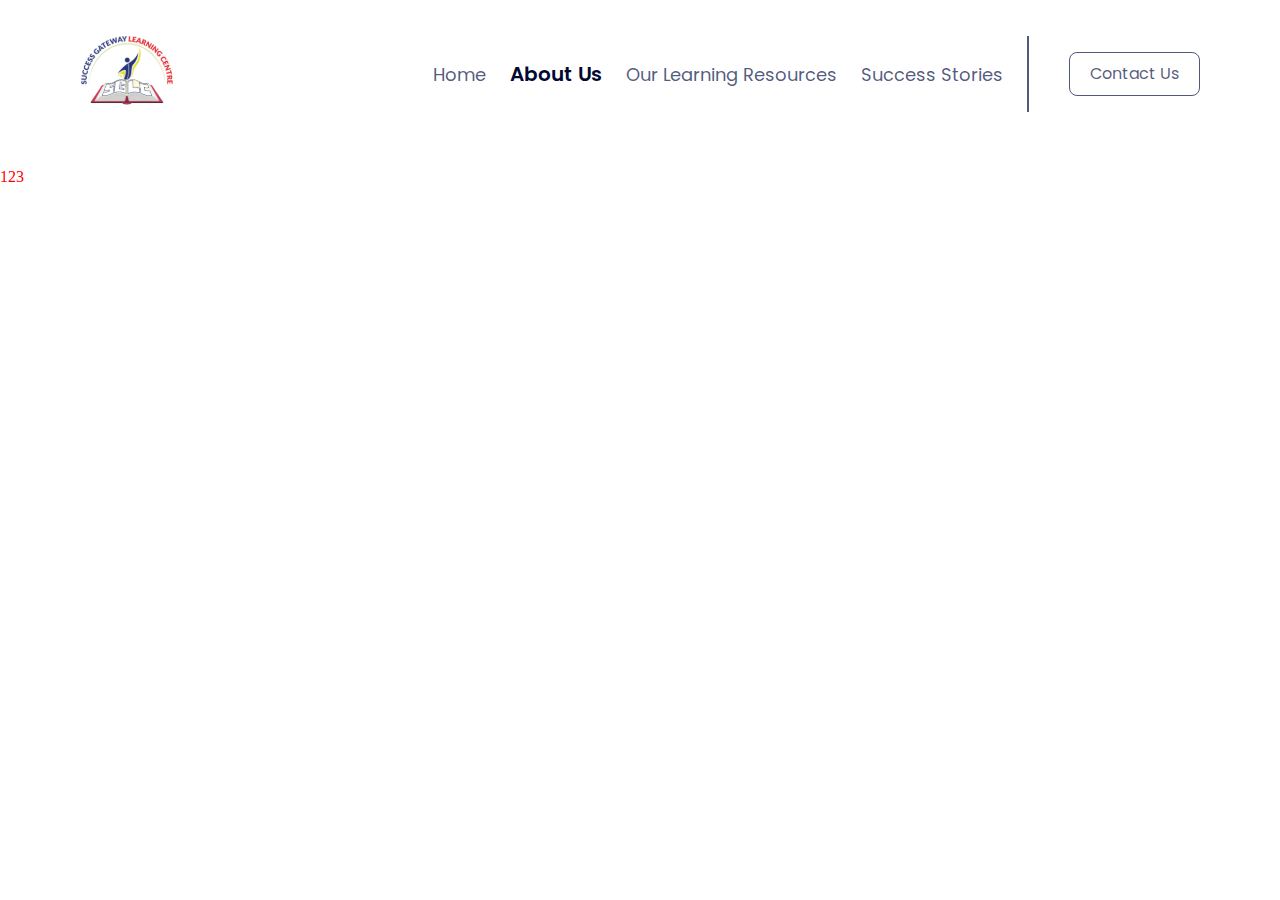
==== about.html @ cb79042a "created fils for about component" ====
<!DOCTYPE html>
<html lang="en">

<head>
  <meta charset="UTF-8">
  <meta http-equiv="X-UA-Compatible" content="IE=edge">
  <meta name="viewport" content="width=device-width, initial-scale=1.0">
  <title>Learning centre</title>
  <link rel="stylesheet" href="styles.css">
</head>

<body>

  <div class="container">

    <div class="openedmenu display-none" id="openedmenu">

      <div class="openedmenu__button" id="closemenubutton">
        <img src="./images/openedmenu-arrow.svg" alt="">
        <div class="openedmenu__buttontext">Back</div>
      </div>

      <div class="openedmenulist">

        <a href="./index.html" class="openedmenu__item">
          <div class="openedmenu__itemtext">HOME</div>
        </a>

        <a href="./about.html" class="openedmenu__item openedmenu__item_selected">
          <div class="openedmenu__itemtext">ABOUT US</div>
        </a>

        <a href="./resources.html" class="openedmenu__item">
          <div class="openedmenu__itemtext">Our Learning resources</div>
        </a>

        <a href="./stories.html" class="openedmenu__item">
          <div class="openedmenu__itemtext">Success Stories</div>
        </a>

        <a href="./contact.html" class="openedmenu__item">
          <div class="openedmenu__itemtext">contact us</div>
        </a>

      </div>
    </div>

    <div class="header">

      <div class="header__content">

        <img class="header__logo" src="./images/header-logoBig.svg" alt="">

        <div class="header__menu">
          <a href="./index.html" class="header__menuelem">
            <div>Home</div>
          </a>
          <a href="./about.html" class="header__menuelem header__menuelem_selected">
            <div>About Us</div>
          </a>
          <a href="./resources.html" class="header__menuelem">
            <div>Our Learning Resources</div>
          </a>
          <a href="./stories.html" class="header__menuelem">
            <div>Success Stories</div>
          </a>
          <div class="header__menudivider"></div>

          <a href="./contact.html" class="header__menucontact">
            <div>Contact Us</div>
          </a>
        </div>

        <img class="header__menubutton" id="menubutton" src="./images/header-menubutton.svg" alt="">

      </div>

    </div>

    <div class="about">123</div>

  </div>

  <script src="./index.js"></script>
  <script src="./scripts/openCloseMenu.js"></script>

</body>

</html>
---- styles.css ----
@charset "UTF-8";
/* Указываем box sizing */
@import url("https://fonts.googleapis.com/css2?family=Patrick+Hand&display=swap");
@import url("https://fonts.googleapis.com/css2?family=Inter:wght@400;500;600;700&display=swap");
@import url("https://fonts.googleapis.com/css2?family=Poppins:wght@400;500;600;700&display=swap");
@import url("https://fonts.googleapis.com/css2?family=Roboto:wght@500;700&display=swap");
*,
*::before,
*::after {
  box-sizing: border-box;
}

/* Убираем внутренние отступы */
ul[class],
ol[class] {
  padding: 0;
}

/* Убираем внешние отступы */
body,
h1,
h2,
h3,
h4,
p,
ul[class],
ol[class],
li,
figure,
figcaption,
blockquote,
dl,
dd {
  margin: 0;
}

/* Выставляем основные настройки по-умолчанию для body */
body {
  min-height: 100vh;
  scroll-behavior: smooth;
  text-rendering: optimizeSpeed;
  line-height: 1.5;
}

/* Удаляем стандартную стилизацию для всех ul и il, у которых есть атрибут class*/
ul[class],
ol[class] {
  list-style: none;
}

/* Элементы a, у которых нет класса, сбрасываем до дефолтных стилей */
a {
  text-decoration: none;
  color: black;
}

a:not([class]) {
  text-decoration-skip-ink: auto;
}

/* Упрощаем работу с изображениями */
img {
  max-width: 100%;
  display: block;
}

/* Указываем понятную периодичность в потоке данных у article*/
article > * + * {
  margin-top: 1em;
}

/* Наследуем шрифты для инпутов и кнопок */
input,
button,
textarea,
select {
  font: inherit;
}

/* Удаляем все анимации и переходы для людей, которые предпочитай их не использовать */
@media (prefers-reduced-motion: reduce) {
  * {
    animation-duration: 0.01ms !important;
    animation-iteration-count: 1 !important;
    transition-duration: 0.01ms !important;
    scroll-behavior: auto !important;
  }
}
/* font-family: 'Patrick Hand', cursive;*/
/* font-family: 'Inter',sans-serif;*/
/* font-family: 'Poppins',sans-serif;*/
/* font-family: 'Roboto',sans-serif;*/
body {
  display: flex;
  justify-content: center;
}

.container {
  width: 100%;
  max-width: 1440px;
}

.openedmenu {
  position: fixed;
  right: 0px;
  background: linear-gradient(180deg, #000000 0%, rgba(8, 18, 71, 0.7) 100%);
  width: 315px;
  height: 100vh;
}
.openedmenu__button {
  display: flex;
  justify-content: flex-end;
  column-gap: 12px;
  margin: 36px 25px 40px 0px;
}
.openedmenu__buttontext {
  font-family: 'Inter';
  font-style: normal;
  font-weight: 400;
  font-size: 16px;
  line-height: 24px;
  text-align: center;
  text-transform: capitalize;
  color: #FFFFFF;
}
.openedmenu__item {
  display: flex;
  justify-content: start;
  align-items: center;
  margin: 16px 24px;
  width: 266px;
  height: 40px;
  border: 1px solid #FFFFFF;
  border-radius: 5px;
  font-family: 'Inter';
  font-style: normal;
  font-weight: 500;
  font-size: 12px;
  line-height: 15px;
  letter-spacing: 0.2em;
  text-transform: uppercase;
  color: #FFFFFF;
}
.openedmenu__itemtext {
  padding-left: 24px;
}
.openedmenu__item_selected {
  background-color: #fff;
  color: #010932;
  font-weight: 600;
}

.display-none {
  display: none;
}

.home {
  display: flex;
  flex-direction: column;
  justify-content: center;
  align-items: center;
}

.screen1 {
  width: 100%;
  background-image: url(./images/home-bgimg.jpg);
  background-position: left;
  background-repeat: no-repeat;
  background-size: cover;
  display: flex;
  flex-direction: column;
  align-items: center;
}
@media screen and (min-width: 1041px) {
  .screen1 {
    flex-direction: row;
    justify-content: space-between;
  }
}
.screen1__leftside {
  display: flex;
  flex-direction: column;
  align-items: center;
}
@media screen and (min-width: 1041px) {
  .screen1__leftside {
    align-items: flex-start;
    margin: 117px 10px 117px 20px;
  }
}
@media screen and (min-width: 1200px) {
  .screen1__leftside {
    align-items: flex-start;
    margin: 117px 30px 117px 80px;
  }
}
.screen1__title {
  text-align: center;
  font-family: 'Patrick Hand';
  font-style: normal;
  font-weight: 400;
  font-size: 24px;
  line-height: 32px;
  color: #FFFFFF;
  padding-top: 16px;
  padding-right: 22px;
  padding-left: 22px;
  padding-bottom: 8px;
}
@media screen and (min-width: 1041px) {
  .screen1__title {
    text-align: left;
    align-items: flex-start;
    font-family: 'Patrick Hand';
    font-style: normal;
    font-weight: 400;
    font-size: 50px;
    line-height: 68px;
    color: #FFFFFF;
  }
}
@media screen and (min-width: 1041px) {
  .screen1__smallimg {
    display: none;
  }
}
.screen1__text {
  font-family: 'Inter';
  font-style: normal;
  font-weight: 600;
  font-size: 12px;
  line-height: 182.52%;
  text-align: center;
  color: #FFFFFF;
  padding-top: 3px;
  padding-right: 24px;
  padding-left: 24px;
}
@media screen and (min-width: 1041px) {
  .screen1__text {
    margin-top: 42px;
    text-align: left;
    font-family: 'Inter';
    font-style: normal;
    font-weight: 600;
    font-size: 18px;
    line-height: 182.52%;
    color: #FFFFFF;
    max-width: 800px;
  }
}
.screen1__buttons {
  display: flex;
  justify-content: space-between;
  column-gap: 20px;
  padding: 18px 24px 33px 24px;
}
@media screen and (min-width: 1041px) {
  .screen1__buttons {
    column-gap: 40px;
    margin-top: 48px;
  }
}
.screen1__buttonsleft {
  display: flex;
  justify-content: center;
  align-items: center;
  font-family: 'Poppins';
  font-style: normal;
  font-weight: 600;
  font-size: 12px;
  line-height: 182.52%;
  color: #010932;
  width: 147.1px;
  height: 38px;
  background: #FFFFFF;
  border-radius: 31px;
  column-gap: 8%;
}
@media screen and (min-width: 1041px) {
  .screen1__buttonsleft {
    width: 240px;
    height: 62px;
    font-size: 18px;
  }
}
.screen1__buttonsright {
  display: flex;
  justify-content: center;
  align-items: center;
  width: 147.1px;
  height: 38px;
  border: 1px solid #FFFFFF;
  border-radius: 31px;
  font-family: 'Poppins';
  font-style: normal;
  font-weight: 600;
  font-size: 12px;
  line-height: 182.52%;
  color: #FFFFFF;
}
@media screen and (min-width: 1041px) {
  .screen1__buttonsright {
    width: 193px;
    height: 62px;
    font-size: 18px;
    color: #FFFFFF;
  }
}
.screen1__bigimg {
  margin: 32px 70px 24px 0px;
  width: 470px;
  max-height: 470px;
}
@media screen and (max-width: 1040px) {
  .screen1__bigimg {
    display: none;
  }
}

.screen2 {
  width: 100%;
  display: flex;
  flex-direction: column;
  align-items: center;
  background-color: #fff;
}
.screen2__title {
  margin-top: 48px;
  font-size: 32px;
  line-height: 43px;
  color: #010932;
}
@media screen and (min-width: 1041px) {
  .screen2__title {
    margin-top: 80px;
    font-size: 50px;
    line-height: 68px;
  }
}
.screen2__text {
  padding: 0px 19px;
  margin-top: 16px;
  font-family: 'Inter';
  font-style: normal;
  font-weight: 500;
  font-size: 14px;
  line-height: 182.52%;
  text-align: center;
  color: rgba(1, 9, 50, 0.85);
}
@media screen and (min-width: 1041px) {
  .screen2__text {
    margin-top: 32px;
    margin-right: 66px;
    margin-left: 66px;
    font-size: 24px;
    color: rgba(1, 9, 50, 0.85);
  }
}
.screen2__img {
  margin-top: 21px;
  padding-right: 24px;
  padding-left: 24px;
  width: 100%;
  max-width: 1290px;
  min-height: 175px;
}
@media screen and (min-width: 1041px) {
  .screen2__img {
    margin-top: 48px;
    margin-right: 57px;
    margin-left: 92px;
    width: 95%;
  }
}

.screen3 {
  width: 100%;
  margin-top: 48px;
  display: flex;
  flex-direction: column;
  align-items: center;
  background-color: #fff;
}
.screen3__content {
  display: flex;
  flex-direction: column;
  align-items: center;
}
@media screen and (min-width: 1041px) {
  .screen3__content {
    display: flex;
    flex-direction: row;
    margin-top: 75px;
  }
}
.screen3__title {
  font-family: 'Patrick Hand';
  font-style: normal;
  font-weight: 400;
  font-size: 32px;
  line-height: 43px;
  color: #010932;
}
@media screen and (min-width: 1041px) {
  .screen3__title {
    margin-top: 168px;
    font-size: 50px;
    line-height: 68px;
  }
}
.screen3__img {
  margin-top: 16px;
  padding-left: 19px;
  padding-right: 24px;
}
@media screen and (min-width: 1041px) {
  .screen3__img {
    padding-left: 24px;
    padding-right: 0;
  }
}
@media screen and (min-width: 1201px) {
  .screen3__img {
    padding-left: 92px;
    padding-right: 0;
  }
}
.screen3__rightside {
  display: flex;
  flex-direction: column;
  align-items: center;
  justify-content: end;
}
@media screen and (min-width: 1041px) {
  .screen3__rightside {
    margin-left: 42px;
  }
}
.screen3__text {
  margin-top: 24px;
  margin-left: 24px;
  margin-right: 24px;
  font-family: 'Inter';
  font-style: normal;
  font-weight: 500;
  font-size: 14px;
  line-height: 182.52%;
  text-align: center;
  color: rgba(1, 9, 50, 0.85);
}
@media screen and (min-width: 1041px) {
  .screen3__text {
    justify-content: flex-start;
    font-size: 18px;
    line-height: 182.52%;
    text-align: left;
  }
}
@media screen and (min-width: 1201px) {
  .screen3__text {
    justify-content: flex-start;
    font-size: 24px;
    line-height: 182.52%;
    text-align: left;
  }
}
.screen3__button {
  margin-top: 24px;
  width: 147.1px;
  height: 38px;
  background: #010932;
  border-radius: 31px;
  display: flex;
  align-items: center;
  justify-content: center;
}
@media screen and (min-width: 1041px) {
  .screen3__button {
    margin-top: 40px;
    width: 193px;
    height: 62px;
  }
}
.screen3__buttontext {
  font-family: 'Poppins';
  font-style: normal;
  font-weight: 600;
  font-size: 12px;
  line-height: 182.52%;
  color: #FFFFFF;
}
@media screen and (min-width: 1041px) {
  .screen3__buttontext {
    font-size: 18px;
    line-height: 182.52%;
  }
}

.screen4 {
  width: 100%;
  display: flex;
  flex-direction: column;
  align-items: center;
  background-color: #fff;
  margin-top: 48px;
}
@media screen and (min-width: 1041px) {
  .screen4 {
    margin-top: 193px;
  }
}
.screen4__title {
  font-family: 'Patrick Hand';
  font-style: normal;
  font-weight: 400;
  font-size: 32px;
  line-height: 43px;
  color: #010932;
}
@media screen and (min-width: 1041px) {
  .screen4__title {
    font-size: 50px;
    line-height: 68px;
  }
}
.screen4__content {
  display: flex;
  flex-direction: column-reverse;
}
@media screen and (min-width: 1041px) {
  .screen4__content {
    flex-direction: row;
    margin-top: 90px;
    margin-right: 15px;
    margin-left: 15px;
  }
}
.screen4__leftside {
  margin-top: 24px;
  margin-right: 24px;
  margin-left: 24px;
  display: flex;
  flex-direction: column;
}
@media screen and (min-width: 1041px) {
  .screen4__leftside {
    max-width: 555px;
    margin: 0;
  }
}
.screen4__textrow1 {
  font-family: 'Inter';
  font-style: normal;
  font-weight: 500;
  font-size: 14px;
  line-height: 182.52%;
  text-align: center;
  color: rgba(1, 9, 50, 0.85);
}
@media screen and (min-width: 1041px) {
  .screen4__textrow1 {
    text-align: left;
    font-family: 'Inter';
    font-style: normal;
    font-weight: 500;
    font-size: 24px;
    line-height: 182.52%;
    color: rgba(1, 9, 50, 0.85);
  }
}
.screen4__rowsdivider {
  display: none;
}
@media screen and (min-width: 1041px) {
  .screen4__rowsdivider {
    display: block;
    width: 58px;
    height: 3px;
    background-color: #010932;
    margin: 58px 0px;
  }
}
.screen4__textrow2 {
  font-family: 'Inter';
  font-style: normal;
  font-weight: 500;
  font-size: 14px;
  line-height: 182.52%;
  text-align: center;
  color: rgba(1, 9, 50, 0.85);
}
@media screen and (min-width: 1041px) {
  .screen4__textrow2 {
    text-align: left;
    font-family: 'Inter';
    font-style: normal;
    font-weight: 500;
    font-size: 24px;
    line-height: 182.52%;
    color: rgba(1, 9, 50, 0.85);
  }
}
.screen4__rightside {
  margin: 24px 23px 0px 25px;
  display: flex;
  justify-content: center;
  align-items: center;
}
@media screen and (min-width: 1041px) {
  .screen4__rightside {
    margin: 0;
    margin-left: 82px;
  }
}

.screen5 {
  width: 100%;
}

.screen8 {
  width: 100%;
  display: flex;
  flex-direction: column;
  align-items: center;
  background: rgba(1, 9, 50, 0.03);
}
.screen8__title_small {
  padding-top: 23px;
  font-family: 'Patrick Hand';
  font-style: normal;
  font-weight: 400;
  font-size: 32px;
  line-height: 43px;
  color: #010932;
}
@media screen and (min-width: 1041px) {
  .screen8__title_small {
    display: none;
  }
}
.screen8__title_big {
  display: none;
}
@media screen and (min-width: 1041px) {
  .screen8__title_big {
    display: block;
    font-family: 'Patrick Hand';
    font-style: normal;
    font-weight: 400;
    font-size: 50px;
    line-height: 68px;
    color: #010932;
    max-width: 376px;
  }
}
.screen8__content {
  display: flex;
  flex-direction: column;
  align-items: center;
  margin-top: 24px;
  margin-right: 24px;
  margin-left: 24px;
}
@media screen and (min-width: 1041px) {
  .screen8__content {
    flex-direction: row;
    align-items: start;
    margin: 80px;
    column-gap: 38px;
  }
}
.screen8__photocontainer {
  position: relative;
}
.screen8__phototext {
  position: absolute;
  display: flex;
  justify-content: center;
  align-items: center;
  top: 0;
  left: 0;
  width: 100%;
  height: 100%;
  font-family: 'Patrick Hand';
  font-style: normal;
  font-weight: 400;
  font-size: 18px;
  text-align: center;
  color: #FFFFFF;
}
@media screen and (min-width: 1041px) {
  .screen8__phototext {
    font-size: 30px;
  }
}
.screen8__phototext_big {
  font-size: 50px;
}
@media screen and (min-width: 1041px) {
  .screen8__phototext_big {
    font-size: 120px;
  }
}
.screen8__photobig {
  border-radius: 10px;
}
.screen8__photosmall {
  border-radius: 10px;
}
.screen8__photorow {
  display: flex;
  justify-content: space-between;
  column-gap: 11px;
  margin-top: 18px;
}
@media screen and (min-width: 1041px) {
  .screen8__photorow {
    margin-top: 35px;
  }
}
.screen8__rightside {
  display: flex;
  flex-direction: column;
  align-items: center;
  margin-top: 24px;
}
@media screen and (min-width: 1041px) {
  .screen8__rightside {
    align-items: flex-start;
    justify-content: start;
    margin-top: 0;
  }
}
.screen8__text {
  font-family: 'Inter';
  font-style: normal;
  font-weight: 500;
  font-size: 14px;
  line-height: 182.52%;
  text-align: center;
  color: rgba(1, 9, 50, 0.85);
}
@media screen and (min-width: 1041px) {
  .screen8__text {
    margin-top: 46px;
    font-size: 18px;
    max-width: 590px;
    text-align: left;
  }
}
@media screen and (min-width: 1301px) {
  .screen8__text {
    margin-top: 46px;
    font-size: 24px;
    max-width: 590px;
    text-align: left;
  }
}
.screen8__button {
  display: flex;
  justify-content: center;
  align-items: center;
  width: 147px;
  height: 38px;
  background: #010932;
  border-radius: 31px;
  column-gap: 4px;
  margin-top: 34px;
  margin-bottom: 42px;
}
@media screen and (min-width: 1041px) {
  .screen8__button {
    width: 232px;
    height: 62px;
    column-gap: 16px;
  }
}
.screen8__buttontext {
  font-family: 'Poppins';
  font-style: normal;
  font-weight: 600;
  font-size: 12px;
  line-height: 182.52%;
  color: #FFFFFF;
}
@media screen and (min-width: 1041px) {
  .screen8__buttontext {
    font-size: 18px;
  }
}
.screen8__buttonarrow {
  width: 17px;
}

.about {
  color: red;
}

.resources {
  width: 100%;
  display: flex;
  flex-direction: column;
}
.resources__screen1 {
  display: flex;
  flex-direction: column;
  align-items: center;
  background-color: rgba(1, 9, 50, 0.03);
}
@media screen and (min-width: 1041px) {
  .resources__screen1 {
    flex-direction: row;
    align-items: flex-start;
    column-gap: 50px;
    padding: 80px 80px 80px 92px;
  }
}
.resources__screen1rightside {
  display: flex;
  flex-direction: column;
  align-items: center;
}
@media screen and (min-width: 1041px) {
  .resources__screen1rightside {
    align-items: flex-start;
  }
}
.resources__screen1title {
  padding-top: 17px;
  font-family: 'Patrick Hand';
  font-style: normal;
  font-weight: 400;
  font-size: 32px;
  line-height: 43px;
  color: #010932;
}
@media screen and (min-width: 1041px) {
  .resources__screen1title {
    padding: 0;
    font-size: 50px;
    line-height: 68px;
    max-width: 375px;
  }
}
.resources__screen1mainimgbig {
  border-radius: 33px;
  display: none;
}
@media screen and (min-width: 1041px) {
  .resources__screen1mainimgbig {
    display: block;
    width: 400px;
  }
}
@media screen and (min-width: 1201px) {
  .resources__screen1mainimgbig {
    width: 100%;
  }
}
.resources__screen1mainimgsmall {
  padding-top: 32px;
  padding-right: 24px;
  padding-left: 24px;
  border-radius: 8px;
}
@media screen and (min-width: 1041px) {
  .resources__screen1mainimgsmall {
    display: none;
  }
}
.resources__screen1text {
  padding-top: 32px;
  display: flex;
  flex-direction: column;
  align-items: center;
  padding-right: 24px;
  padding-left: 24px;
  font-family: 'Inter';
  font-style: normal;
  font-weight: 500;
  font-size: 14px;
  line-height: 182.52%;
  text-align: center;
  color: rgba(1, 9, 50, 0.85);
}
@media screen and (min-width: 1041px) {
  .resources__screen1text {
    margin-top: 45px;
    align-items: flex-start;
    text-align: left;
    padding: 0;
    font-size: 24px;
    line-height: 182.52%;
  }
}
.resources__screen1textdivider {
  width: 39px;
  margin-top: 24px;
  margin-bottom: 24px;
  height: 3px;
  background-color: #010932;
}
@media screen and (min-width: 1041px) {
  .resources__screen1textdivider {
    width: 58px;
  }
}
.resources__screen1button {
  display: flex;
  justify-content: center;
  align-items: center;
  column-gap: 4px;
  width: 147.1px;
  height: 38px;
  background: #010932;
  border-radius: 31px;
  margin-top: 32px;
  margin-bottom: 32px;
}
@media screen and (min-width: 1041px) {
  .resources__screen1button {
    width: 232px;
    height: 62px;
    column-gap: 16px;
    margin-top: 80px;
    margin-bottom: 10px;
  }
}
.resources__screen1buttontext {
  font-family: 'Poppins';
  font-style: normal;
  font-weight: 600;
  font-size: 12px;
  line-height: 182.52%;
  color: #FFFFFF;
}
@media screen and (min-width: 1041px) {
  .resources__screen1buttontext {
    font-size: 18px;
  }
}
.resources__screen1buttonarrow {
  width: 9px;
}
@media screen and (min-width: 1041px) {
  .resources__screen1buttonarrow {
    width: 17px;
  }
}
.resources__screen2 {
  display: flex;
  flex-direction: column;
  align-items: center;
  margin-top: 48px;
  margin-left: 24px;
  margin-right: 24px;
}
@media screen and (min-width: 1041px) {
  .resources__screen2 {
    margin-top: 120px;
    margin-right: 80px;
    margin-left: 80px;
  }
}
.resources__screen2title {
  font-family: 'Patrick Hand';
  font-style: normal;
  font-weight: 400;
  font-size: 32px;
  line-height: 43px;
  color: #010932;
}
@media screen and (min-width: 1041px) {
  .resources__screen2title {
    font-size: 50px;
    line-height: 68px;
  }
}
.resources__screen2menu {
  margin-top: 32px;
  display: flex;
  flex-direction: row;
  flex-wrap: wrap;
  align-items: center;
  justify-content: center;
  row-gap: 24px;
  column-gap: 26px;
}
@media screen and (min-width: 1041px) {
  .resources__screen2menu {
    margin-top: 53px;
  }
}
.resources__screen2menuelem {
  position: relative;
  max-width: 342px;
}
@media screen and (min-width: 1041px) {
  .resources__screen2menuelem {
    max-width: 298px;
  }
}
.resources__screen2menuelemtext {
  position: absolute;
  top: 0;
  left: 0;
  width: 100%;
  height: 100%;
  display: flex;
  justify-content: center;
  align-items: center;
  font-family: 'Patrick Hand';
  font-style: normal;
  font-weight: 400;
  font-size: 40px;
  line-height: 54px;
  text-align: center;
  color: #FFFFFF;
}
.resources__screen2button {
  display: flex;
  justify-content: center;
  align-items: center;
  margin-top: 40px;
  margin-bottom: 60px;
  width: 193px;
  height: 62px;
  background: #010932;
  border: 1px solid #010932;
  border-radius: 31px;
}
@media screen and (min-width: 1041px) {
  .resources__screen2button {
    margin-top: 80px;
    margin-bottom: 160px;
  }
}
.resources__screen2buttontext {
  font-family: 'Poppins';
  font-style: normal;
  font-weight: 600;
  font-size: 18px;
  line-height: 182.52%;
  color: #FFFFFF;
}

.stories {
  background-color: #010932;
  display: flex;
  flex-direction: column;
  align-items: center;
}
@media screen and (min-width: 1041px) {
  .stories {
    position: relative;
    flex-direction: row;
    align-items: start;
    column-gap: 32px;
  }
}
.stories__mobile {
  display: flex;
  flex-direction: column;
}
@media screen and (min-width: 1041px) {
  .stories__mobile {
    justify-items: start;
    padding-top: 40px;
    width: 100%;
  }
}
.stories__title {
  padding-left: 55px;
  padding-right: 55px;
  text-align: center;
  padding-top: 24px;
  font-family: 'Patrick Hand';
  font-style: normal;
  font-weight: 400;
  font-size: 32px;
  line-height: 43px;
  text-align: center;
  color: #FFFFFF;
}
@media screen and (min-width: 1041px) {
  .stories__title {
    display: flex;
    justify-content: start;
    padding: 0;
    margin: 0;
    font-size: 50px;
    line-height: 68px;
    max-width: 645px;
    text-align: left;
  }
}
.stories__content {
  display: flex;
  column-gap: 16px;
  padding-top: 28px;
  padding-right: 24px;
  padding-left: 24px;
}
@media screen and (min-width: 1041px) {
  .stories__content {
    background: url(../images/stories-bg.svg);
    background-position: center;
    background-repeat: no-repeat;
    background-size: contain;
    padding: 0;
    margin: 0;
    display: flex;
    justify-content: center;
  }
}
@media screen and (min-width: 1041px) {
  .stories__text {
    display: flex;
    flex-direction: column;
    row-gap: 51px;
  }
}
.stories__textdescription {
  font-family: 'Inter';
  font-style: normal;
  font-weight: 500;
  font-size: 14px;
  line-height: 182.52%;
  color: #FFFFFF;
}
@media screen and (min-width: 721px) {
  .stories__textdescription {
    font-size: 18px;
  }
}
@media screen and (min-width: 1041px) {
  .stories__textdescription {
    max-width: 460px;
    padding-top: 70px;
    font-family: 'Poppins';
    font-style: normal;
    font-weight: 500;
    font-size: 20px;
    line-height: 47px;
    color: #FFFFFF;
  }
}
.stories__textsign {
  margin-top: 13px;
  font-family: 'Poppins';
  font-style: normal;
  font-weight: 400;
  font-size: 18px;
  line-height: 25px;
  color: #FFFFFF;
}
@media screen and (min-width: 721px) {
  .stories__textsign {
    font-size: 22px;
  }
}
.stories__imgbig {
  display: none;
  margin: 40px;
  margin-right: 0;
  border-radius: 26px;
}
@media screen and (min-width: 1041px) {
  .stories__imgbig {
    display: block;
  }
}
.stories__imgsmall {
  border-radius: 12px;
  width: 94px;
  height: 140px;
}
@media screen and (min-width: 721px) {
  .stories__imgsmall {
    width: 141px;
    height: 210px;
  }
}
@media screen and (min-width: 1041px) {
  .stories__imgsmall {
    display: none;
  }
}
.stories__navigation {
  display: flex;
  justify-content: center;
}
.stories__navigationbuttons {
  display: flex;
  column-gap: 24px;
  margin-top: 40px;
  margin-bottom: 33px;
}
@media screen and (min-width: 1041px) {
  .stories__navigationbuttons {
    display: none;
  }
}
.stories__navigationbuttons_bigscreen {
  display: none;
  position: absolute;
  column-gap: 12px;
  top: 137px;
  right: 41px;
}
@media screen and (min-width: 1041px) {
  .stories__navigationbuttons_bigscreen {
    display: flex;
  }
}

.contact {
  width: 100%;
  padding-right: 22px;
  padding-left: 18px;
}
@media screen and (min-width: 1041px) {
  .contact {
    padding-right: 82px;
    padding-left: 82px;
    padding-bottom: 160px;
    display: flex;
    column-gap: 45px;
  }
}
@media screen and (min-width: 1201px) {
  .contact {
    column-gap: 99px;
  }
}
.contact__instories {
  margin-top: 48px;
}
@media screen and (min-width: 1041px) {
  .contact__instories {
    margin-top: 160px;
  }
}
.contact__left {
  display: none;
}
@media screen and (min-width: 1041px) {
  .contact__left {
    display: block;
  }
}
.contact__info {
  margin-top: 42px;
}
@media screen and (min-width: 1041px) {
  .contact__info {
    display: flex;
    margin-top: 60px;
    column-gap: 50px;
  }
}
@media screen and (min-width: 1201px) {
  .contact__info {
    column-gap: 96px;
  }
}
.contact__center {
  display: flex;
  flex-direction: column;
  align-items: center;
  width: 100%;
}
.contact__title {
  font-family: 'Patrick Hand';
  font-style: normal;
  font-weight: 400;
  font-size: 32px;
  line-height: 43px;
  text-align: center;
  color: #010932;
}
@media screen and (min-width: 1041px) {
  .contact__title {
    text-align: left;
    font-size: 50px;
    line-height: 68px;
  }
}
.contact__form {
  width: 100%;
  display: flex;
  flex-direction: column;
  align-items: center;
  row-gap: 60px;
}
@media screen and (min-width: 1041px) {
  .contact__form {
    row-gap: 89px;
    align-items: start;
  }
}
.contact__formelem {
  width: 100%;
}
.contact__formtext {
  font-family: 'Inter';
  font-style: normal;
  font-weight: 400;
  font-size: 16px;
  line-height: 120%;
  color: #010932;
}
@media screen and (min-width: 1041px) {
  .contact__formtext {
    font-size: 24px;
  }
}
.contact__forminput {
  border: 0px;
  border-bottom: 3px solid #010932;
  width: 100%;
}
@media screen and (min-width: 1041px) {
  .contact__forminput {
    height: 40px;
  }
}
.contact__button {
  margin-top: 32px;
  display: flex;
  justify-content: center;
  align-items: center;
  width: 193px;
  height: 62px;
  background: #010932;
  border: 1px solid #010932;
  border-radius: 31px;
}
@media screen and (min-width: 1041px) {
  .contact__button {
    margin-top: -33px;
  }
}
.contact__buttontext {
  font-family: 'Poppins';
  font-style: normal;
  font-weight: 600;
  font-size: 18px;
  line-height: 182.52%;
  color: #FFFFFF;
}
.contact__right {
  padding-top: 60px;
  padding-bottom: 60px;
  display: flex;
  flex-direction: column;
  justify-content: space-between;
}
@media screen and (min-width: 1041px) {
  .contact__right {
    padding-top: 0;
    padding-bottom: 0;
  }
}
.contact__righttop {
  display: flex;
  flex-direction: column;
  align-items: center;
  row-gap: 16px;
}
@media screen and (min-width: 1041px) {
  .contact__righttop {
    row-gap: 72px;
  }
}
.contact__rightelem {
  display: flex;
  flex-direction: column;
  row-gap: 16px;
}
@media screen and (min-width: 1041px) {
  .contact__rightelem {
    text-align-last: left;
  }
}
.contact__rightelemtitle {
  font-family: 'Poppins';
  font-style: normal;
  font-weight: 700;
  font-size: 24px;
  line-height: 120%;
  color: #010932;
  text-align: center;
}
@media screen and (min-width: 1041px) {
  .contact__rightelemtitle {
    font-size: 32px;
    line-height: 120%;
    text-align: left;
  }
}
.contact__rightelemtext {
  text-align: center;
  font-family: 'Inter';
  font-style: normal;
  font-weight: 400;
  font-size: 16px;
  line-height: 151.5%;
  color: #010932;
}
@media screen and (min-width: 1041px) {
  .contact__rightelemtext {
    font-size: 32px;
    line-height: 151.5%;
    text-align: left;
  }
}
.contact__icons {
  display: none;
}
@media screen and (min-width: 1041px) {
  .contact__icons {
    display: flex;
    justify-content: space-between;
  }
}

.header {
  height: 165px;
  background-color: #fff;
}
@media screen and (max-width: 1040px) {
  .header {
    height: 125px;
  }
}
.header__content {
  display: flex;
  justify-content: space-between;
  padding: 36px 0px 60px 81px;
}
@media screen and (max-width: 1040px) {
  .header__content {
    padding: 37px 0px 33px 25px;
  }
}
.header__logo {
  width: 92px;
  height: 69px;
}
@media screen and (max-width: 1040px) {
  .header__logo {
    width: 74px;
    height: 55px;
  }
}
.header__menu {
  display: flex;
  justify-content: end;
  align-items: center;
  column-gap: 24px;
}
@media screen and (max-width: 1040px) {
  .header__menu {
    display: none;
  }
}
.header__menuelem {
  display: flex;
  align-items: center;
  justify-content: center;
  height: 100%;
  font-family: 'Poppins';
  font-style: normal;
  font-weight: 400;
  font-size: 18px;
  line-height: 27px;
  color: rgba(8, 18, 71, 0.7);
}
.header__menuelem_selected {
  font-family: 'Poppins';
  font-style: normal;
  font-weight: 600;
  font-size: 20px;
  line-height: 30px;
  color: #010932;
}
.header__menudivider {
  margin-right: 16px;
  height: 76px;
  width: 2px;
  background-color: rgba(8, 18, 71, 0.7);
}
.header__menucontact {
  margin-right: 80px;
  display: flex;
  justify-content: center;
  align-items: center;
  width: 131px;
  height: 44px;
  border: 1px solid rgba(8, 18, 71, 0.7);
  border-radius: 8px;
  font-family: 'Poppins';
  font-style: normal;
  font-weight: 400;
  font-size: 16px;
  line-height: 24px;
  color: rgba(8, 18, 71, 0.7);
}
.header__menucontact_selected {
  background: #010932;
  border: 1px solid #010932;
  color: #FFFFFF;
}
.header__menubutton {
  margin-right: 24px;
}
@media screen and (min-width: 1041px) {
  .header__menubutton {
    display: none;
  }
}

.footer {
  background: #F2F2F4;
  width: 100%;
}
.footer__top {
  display: flex;
  justify-content: space-between;
}
.footer__links {
  display: flex;
  flex-direction: column;
  row-gap: 32px;
  padding-top: 40px;
  padding-left: 24px;
}
.footer__linkselem {
  font-family: 'Inter';
  font-style: normal;
  font-weight: 400;
  font-size: 14px;
  line-height: 17px;
  color: #010932;
}
.footer__rightside {
  display: flex;
  flex-direction: column;
  justify-content: space-between;
  align-items: flex-end;
  padding-top: 30px;
  padding-right: 15px;
}
.footer__icons {
  display: flex;
  column-gap: 15px;
}
.footer__iconselem {
  width: 40px;
  height: 40px;
}
.footer__logosmall {
  width: 99px;
  height: 74px;
  padding-bottom: 2px;
  padding-right: 4px;
}
.footer__bottom {
  display: flex;
  justify-content: flex-end;
  column-gap: 46px;
  padding-top: 61px;
  padding-right: 23px;
  padding-bottom: 32px;
}
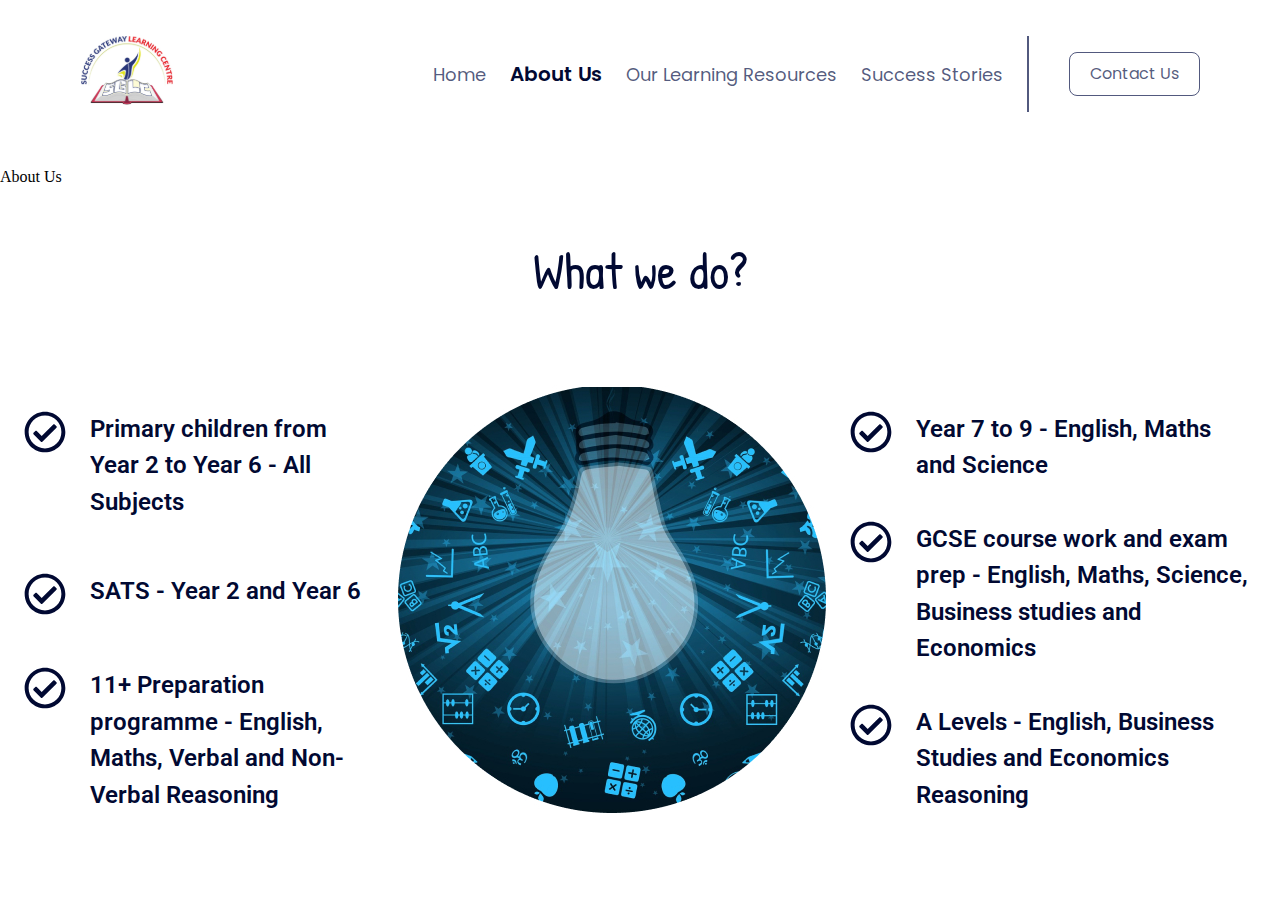
==== commit 1642a058: "about-screen2 + adaptive DONE" ====
--- a/about.html
+++ b/about.html
@@ -77,7 +77,73 @@
 
     </div>
 
-    <div class="about">123</div>
+    <div class="about">
+
+      <div class="about__screen1">
+
+        <div class="about__screen1title">
+          About Us
+        </div>
+
+      </div>
+
+      <div class="about__screen2">
+
+        <div class="about__screen2title">What we do?</div>
+
+        <div class="about__screen2content">
+
+          <div class="about__screen2row1">
+
+            <div class="about__screen2elem">
+              <img class="about__screen2elemicon" src="./images/about-screen2checkIconBig.svg" alt="">
+              <div class="about__screen2elemtext">Primary children from Year 2 to Year 6 - All Subjects</div>
+            </div>
+
+            <div class="about__screen2elem">
+              <img class="about__screen2elemicon" src="./images/about-screen2checkIconBig.svg" alt="">
+              <div class="about__screen2elemtext">SATS - Year 2 and Year 6
+              </div>
+            </div>
+
+            <div class="about__screen2elem">
+              <img class="about__screen2elemicon" src="./images/about-screen2checkIconBig.svg" alt="">
+              <div class="about__screen2elemtext">11+ Preparation programme - English, Maths, Verbal and Non-Verbal
+                Reasoning</div>
+            </div>
+
+          </div>
+
+
+          <img class="about__screen2row2" src="./images/about-screen2img.jpg" alt="">
+
+
+          <div class="about__screen2row3">
+
+            <div class="about__screen2elem">
+              <img class="about__screen2elemicon" src="./images/about-screen2checkIconBig.svg" alt="">
+              <div class="about__screen2elemtext">Year 7 to 9 - English, Maths and Science</div>
+            </div>
+
+            <div class="about__screen2elem">
+              <img class="about__screen2elemicon" src="./images/about-screen2checkIconBig.svg" alt="">
+              <div class="about__screen2elemtext">GCSE course work and exam prep - English, Maths, Science, Business
+                studies and Economics </div>
+            </div>
+
+            <div class="about__screen2elem">
+              <img class="about__screen2elemicon" src="./images/about-screen2checkIconBig.svg" alt="">
+              <div class="about__screen2elemtext">A Levels - English, Business Studies and Economics
+                Reasoning</div>
+            </div>
+
+          </div>
+
+        </div>
+
+      </div>
+
+    </div>
 
   </div>
 
--- a/styles.css
+++ b/styles.css
@@ -794,8 +794,97 @@
   width: 17px;
 }
 
-.about {
-  color: red;
+.about__screen2 {
+  margin-top: 48px;
+  display: flex;
+  flex-direction: column;
+  align-items: center;
+  padding-left: 24px;
+  padding-right: 24px;
+}
+.about__screen2title {
+  font-family: 'Patrick Hand';
+  font-style: normal;
+  font-weight: 400;
+  font-size: 32px;
+  line-height: 43px;
+  color: #010932;
+}
+@media screen and (min-width: 1041px) {
+  .about__screen2title {
+    font-size: 50px;
+    line-height: 68px;
+  }
+}
+.about__screen2content {
+  display: flex;
+  flex-direction: column;
+  row-gap: 40px;
+}
+@media screen and (min-width: 1041px) {
+  .about__screen2content {
+    flex-direction: row;
+    margin-top: 80px;
+    row-gap: 0px;
+    column-gap: 24px;
+  }
+}
+.about__screen2row1 {
+  margin-top: 30px;
+  display: flex;
+  flex-direction: column;
+  row-gap: 30px;
+}
+@media screen and (min-width: 1041px) {
+  .about__screen2row1 {
+    justify-content: space-between;
+    margin-top: 26px;
+  }
+}
+.about__screen2row3 {
+  display: flex;
+  flex-direction: column;
+  row-gap: 30px;
+}
+@media screen and (min-width: 1041px) {
+  .about__screen2row3 {
+    margin-top: 26px;
+    justify-content: space-between;
+  }
+}
+.about__screen2elem {
+  display: flex;
+  align-items: start;
+  column-gap: 6px;
+}
+@media screen and (min-width: 1041px) {
+  .about__screen2elem {
+    column-gap: 24px;
+  }
+}
+.about__screen2elemicon {
+  width: 24px;
+  height: 24px;
+}
+@media screen and (min-width: 1041px) {
+  .about__screen2elemicon {
+    width: 42px;
+    height: 42px;
+  }
+}
+.about__screen2elemtext {
+  font-family: 'Roboto';
+  font-style: normal;
+  font-weight: 600;
+  font-size: 16px;
+  line-height: 169.19%;
+  color: #010932;
+}
+@media screen and (min-width: 1041px) {
+  .about__screen2elemtext {
+    font-size: 24px;
+    line-height: 152.5%;
+  }
 }
 
 .resources {
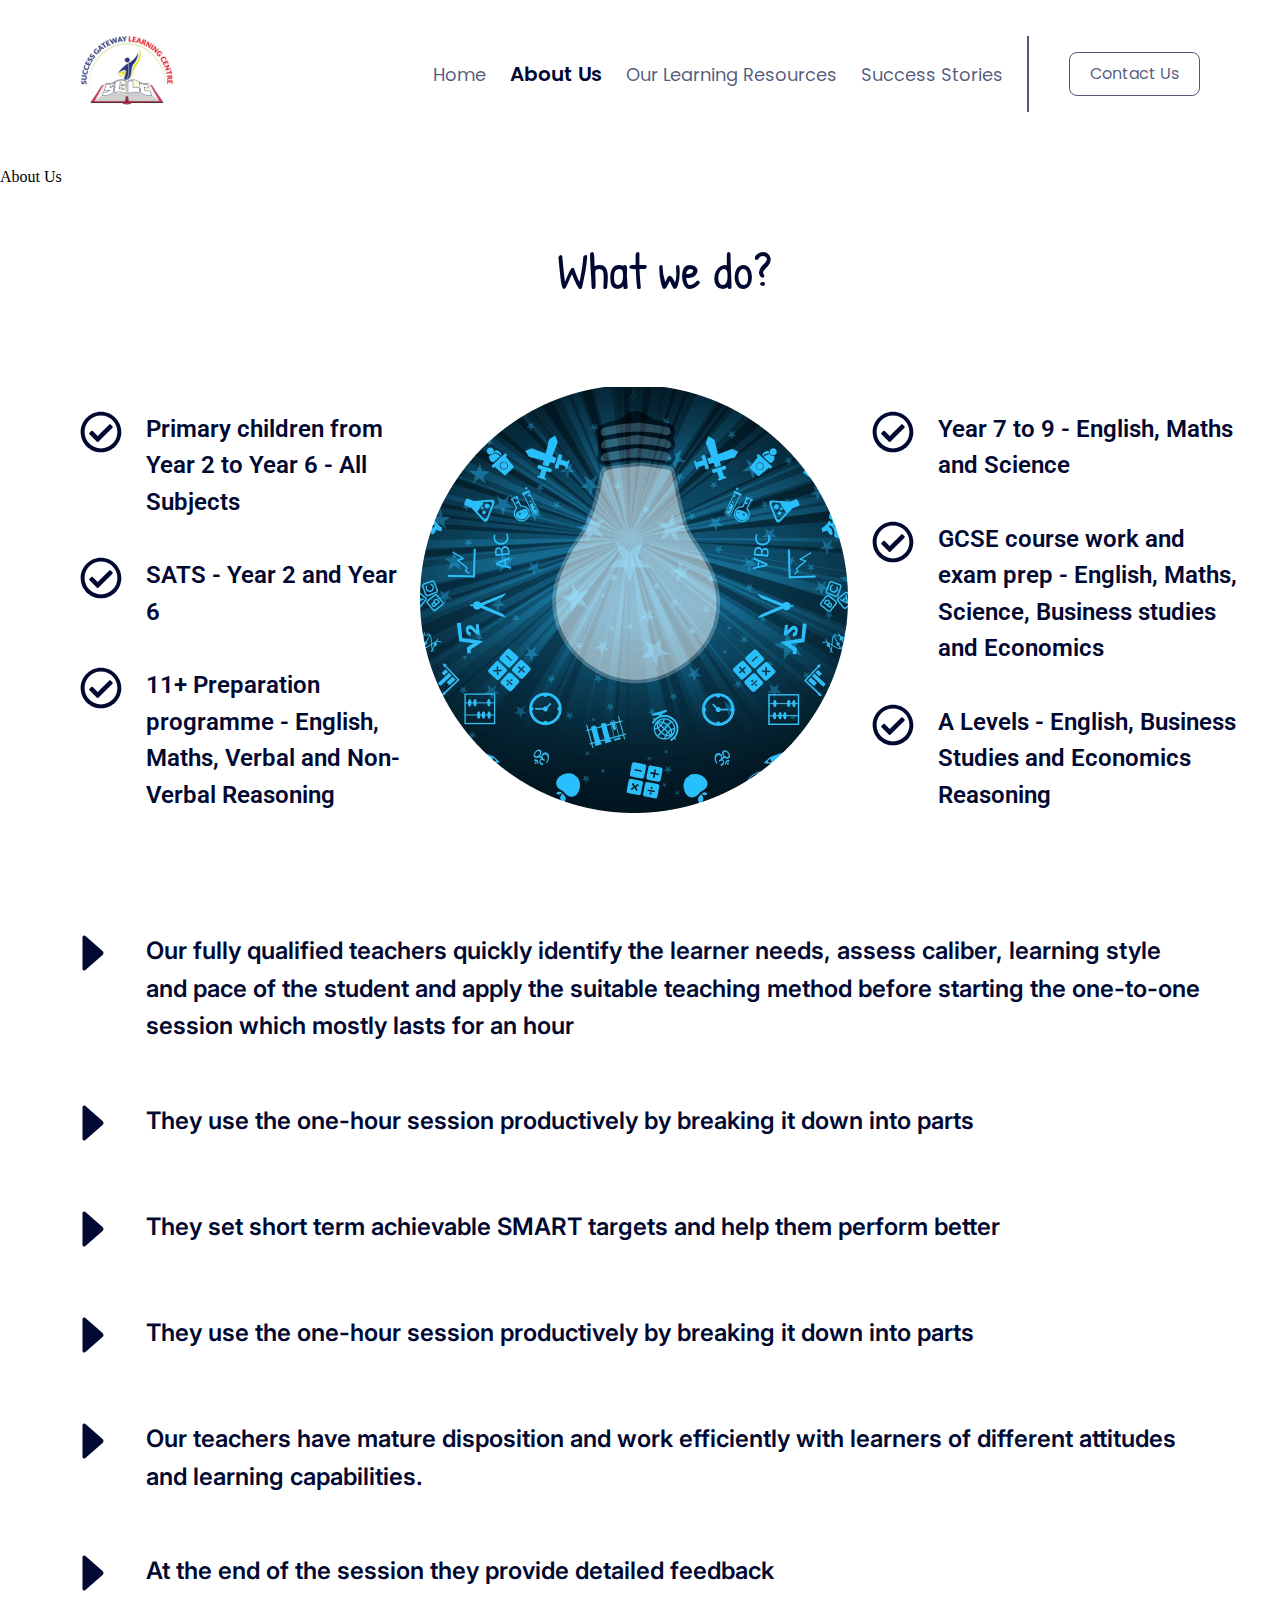
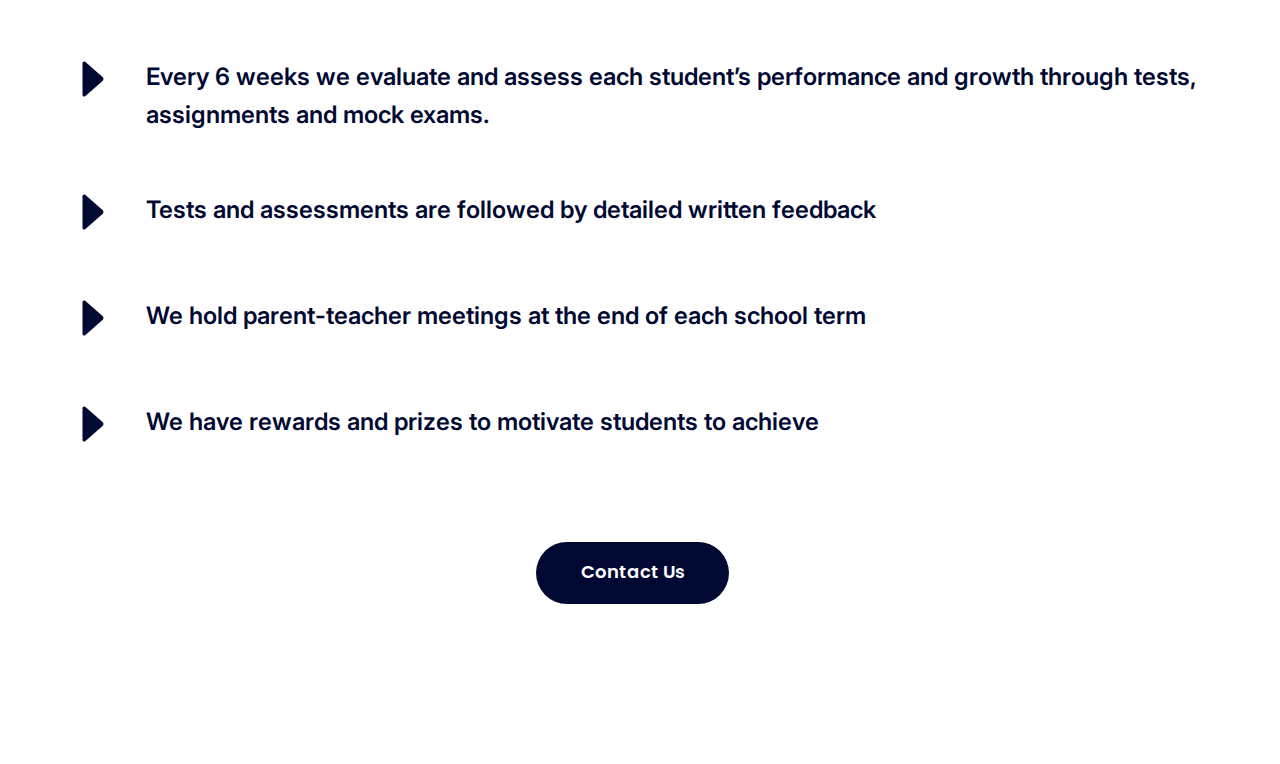
==== commit 7921e292: "about screen3 + adaptive DONE" ====
--- a/about.html
+++ b/about.html
@@ -143,6 +143,75 @@
 
       </div>
 
+      <div class="about__screen3">
+
+        <div class="about__screen3elem">
+          <img class="about__screen3elemicon" src="./images/about-screen3playIconBig.svg" alt="">
+          <div class="about__screen3elemtext">Our fully qualified teachers quickly identify the learner needs, assess
+            caliber, learning style and pace of the student
+            and apply the suitable teaching method before starting the one-to-one session which mostly lasts for an hour
+          </div>
+        </div>
+
+        <div class="about__screen3elem">
+          <img class="about__screen3elemicon" src="./images/about-screen3playIconBig.svg" alt="">
+          <div class="about__screen3elemtext">They use the one-hour session productively by breaking it down into parts
+          </div>
+        </div>
+
+        <div class="about__screen3elem">
+          <img class="about__screen3elemicon" src="./images/about-screen3playIconBig.svg" alt="">
+          <div class="about__screen3elemtext">They set short term achievable SMART targets and help them perform better
+          </div>
+        </div>
+
+        <div class="about__screen3elem">
+          <img class="about__screen3elemicon" src="./images/about-screen3playIconBig.svg" alt="">
+          <div class="about__screen3elemtext">They use the one-hour session productively by breaking it down into parts
+          </div>
+        </div>
+
+        <div class="about__screen3elem">
+          <img class="about__screen3elemicon" src="./images/about-screen3playIconBig.svg" alt="">
+          <div class="about__screen3elemtext">Our teachers have mature disposition and work efficiently with learners of
+            different attitudes and learning
+            capabilities.</div>
+        </div>
+
+        <div class="about__screen3elem">
+          <img class="about__screen3elemicon" src="./images/about-screen3playIconBig.svg" alt="">
+          <div class="about__screen3elemtext">At the end of the session they provide detailed feedback</div>
+        </div>
+
+        <div class="about__screen3elem">
+          <img class="about__screen3elemicon" src="./images/about-screen3playIconBig.svg" alt="">
+          <div class="about__screen3elemtext">Every 6 weeks we evaluate and assess each student’s performance and growth
+            through tests, assignments and mock exams.</div>
+        </div>
+
+        <div class="about__screen3elem">
+          <img class="about__screen3elemicon" src="./images/about-screen3playIconBig.svg" alt="">
+          <div class="about__screen3elemtext">Tests and assessments are followed by detailed written feedback</div>
+        </div>
+
+        <div class="about__screen3elem">
+          <img class="about__screen3elemicon" src="./images/about-screen3playIconBig.svg" alt="">
+          <div class="about__screen3elemtext">We hold parent-teacher meetings at the end of each school term</div>
+        </div>
+
+        <div class="about__screen3elem">
+          <img class="about__screen3elemicon" src="./images/about-screen3playIconBig.svg" alt="">
+          <div class="about__screen3elemtext">We have rewards and prizes to motivate students to achieve</div>
+        </div>
+
+        <div class="about__screen3buttonwrapper">
+          <div class="about__screen3button">
+            <div class="about__screen3buttontext">Contact Us</div>
+          </div>
+        </div>
+
+      </div>
+
     </div>
 
   </div>
--- a/styles.css
+++ b/styles.css
@@ -802,6 +802,12 @@
   padding-left: 24px;
   padding-right: 24px;
 }
+@media screen and (min-width: 1201px) {
+  .about__screen2 {
+    padding-left: 80px;
+    padding-right: 32px;
+  }
+}
 .about__screen2title {
   font-family: 'Patrick Hand';
   font-style: normal;
@@ -826,7 +832,6 @@
     flex-direction: row;
     margin-top: 80px;
     row-gap: 0px;
-    column-gap: 24px;
   }
 }
 .about__screen2row1 {
@@ -841,6 +846,10 @@
     margin-top: 26px;
   }
 }
+.about__screen2row2 {
+  margin-left: 16px;
+  margin-right: 24px;
+}
 .about__screen2row3 {
   display: flex;
   flex-direction: column;
@@ -850,6 +859,7 @@
   .about__screen2row3 {
     margin-top: 26px;
     justify-content: space-between;
+    max-width: 415px;
   }
 }
 .about__screen2elem {
@@ -884,6 +894,97 @@
   .about__screen2elemtext {
     font-size: 24px;
     line-height: 152.5%;
+  }
+}
+.about__screen3 {
+  margin-top: 54px;
+  margin-bottom: 48px;
+  display: flex;
+  flex-direction: column;
+  align-items: start;
+  row-gap: 24px;
+  padding-left: 17px;
+  padding-right: 24px;
+}
+@media screen and (min-width: 1041px) {
+  .about__screen3 {
+    margin-top: 112px;
+    margin-bottom: 160px;
+    padding-left: 65px;
+    padding-right: 80px;
+    row-gap: 50px;
+  }
+}
+.about__screen3elem {
+  display: flex;
+  align-items: start;
+  column-gap: 8px;
+}
+@media screen and (min-width: 1041px) {
+  .about__screen3elem {
+    column-gap: 25px;
+    align-items: flex-start;
+  }
+}
+.about__screen3elemicon {
+  width: 24px;
+  height: 24px;
+}
+@media screen and (min-width: 1041px) {
+  .about__screen3elemicon {
+    width: 56px;
+    height: 56px;
+  }
+}
+.about__screen3elemtext {
+  text-align: left;
+  font-family: 'Inter';
+  font-style: normal;
+  font-weight: 600;
+  font-size: 16px;
+  line-height: 169%;
+  color: #010932;
+}
+@media screen and (min-width: 1041px) {
+  .about__screen3elemtext {
+    padding-top: 7px;
+    font-size: 24px;
+    line-height: 157.02%;
+  }
+}
+.about__screen3button {
+  margin-top: 40px;
+  display: flex;
+  justify-content: center;
+  align-items: center;
+  width: 147.1px;
+  height: 38px;
+  background: #010932;
+  border-radius: 31px;
+}
+@media screen and (min-width: 1041px) {
+  .about__screen3button {
+    width: 193px;
+    height: 62px;
+  }
+}
+.about__screen3buttonwrapper {
+  width: 100%;
+  display: flex;
+  justify-content: center;
+}
+.about__screen3buttontext {
+  font-family: 'Poppins';
+  font-style: normal;
+  font-weight: 600;
+  font-size: 12px;
+  line-height: 182.52%;
+  color: #FFFFFF;
+}
+@media screen and (min-width: 1041px) {
+  .about__screen3buttontext {
+    font-size: 18px;
+    line-height: 182.52%;
   }
 }
 
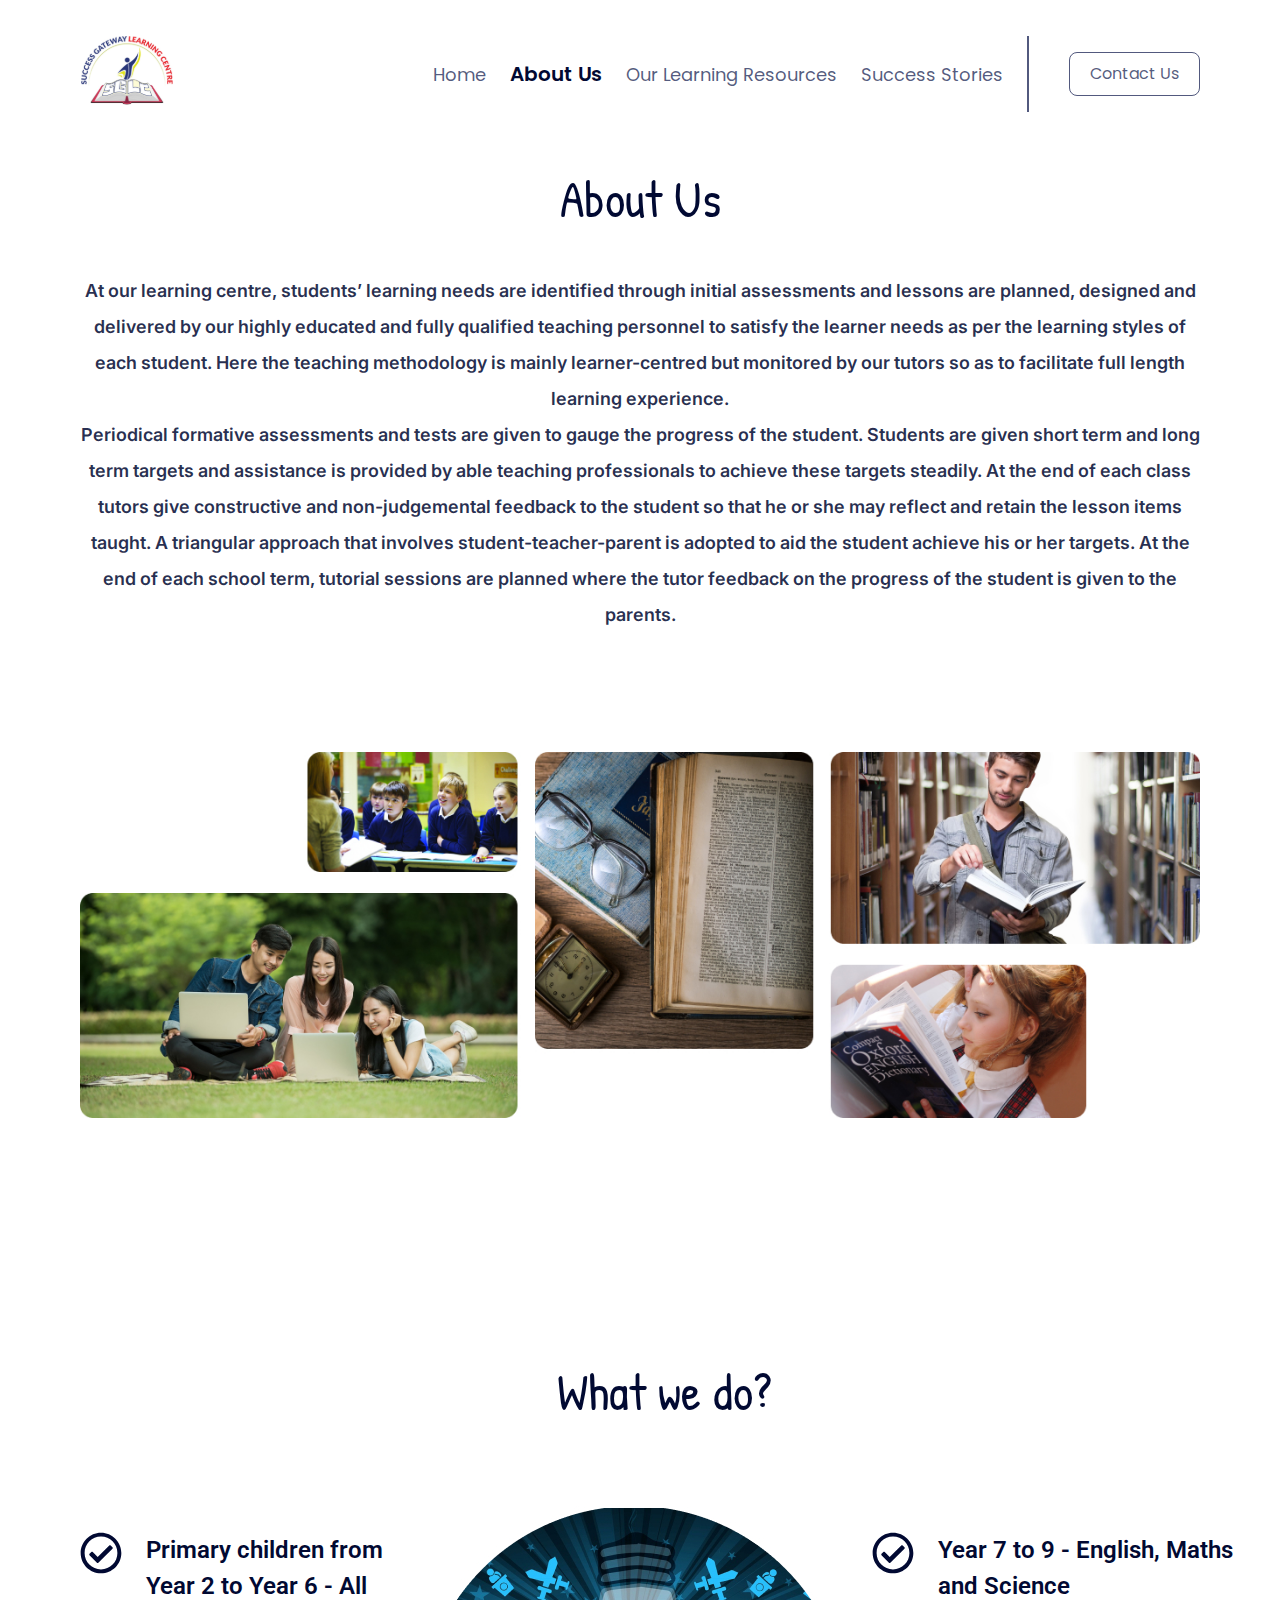
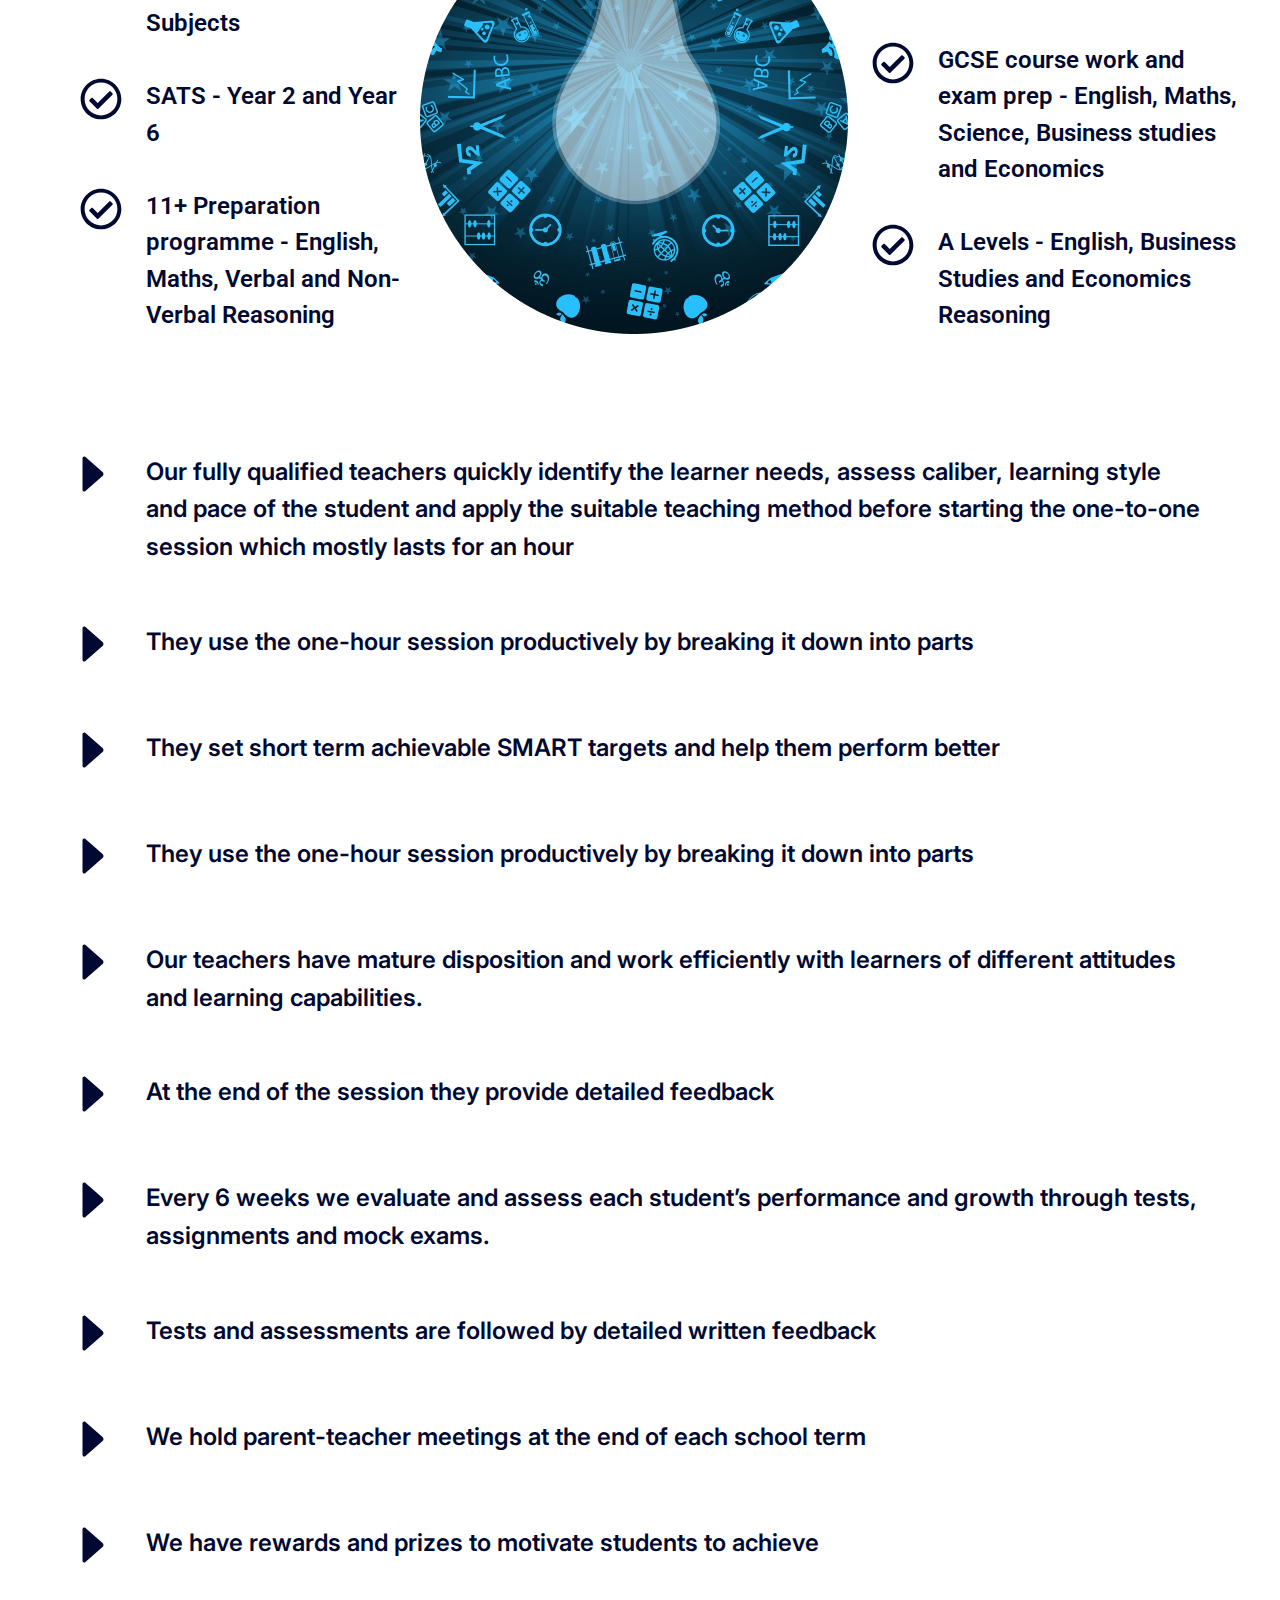
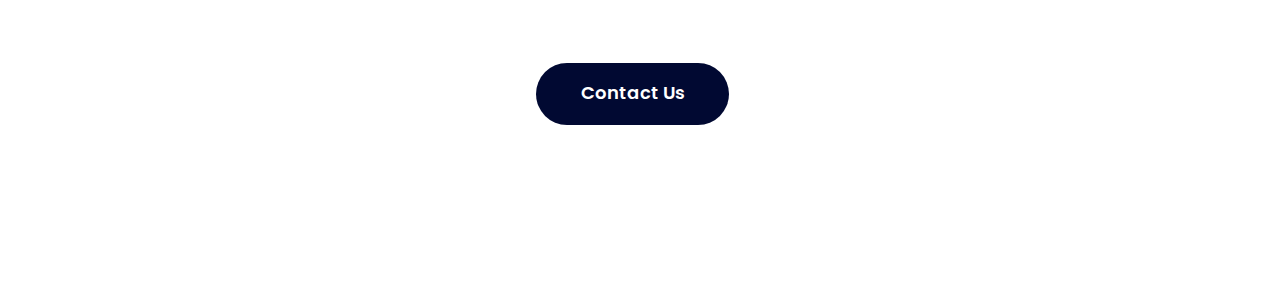
==== commit acfb1262: "about screen1 + adaptive DONE" ====
--- a/about.html
+++ b/about.html
@@ -85,6 +85,38 @@
           About Us
         </div>
 
+        <div class="about__screen1textrow1">
+          At our learning centre, students’ learning needs are identified through initial assessments and lessons are
+          planned,
+          designed and delivered by our highly educated and fully qualified teaching personnel to satisfy the learner
+          needs as per
+          the learning styles of each student. Here the teaching methodology is mainly learner-centred but monitored by
+          our tutors
+          so as to facilitate full length learning experience.
+        </div>
+
+        <img class="about__screen1img1" src="./images/about-screen1img1.jpg" alt="">
+
+        <div class="about__screen1textrow2">
+          Periodical formative assessments and tests are given to gauge the progress of the student. Students are given
+          short term
+          and long term targets and assistance is provided by able teaching professionals to achieve these targets
+          steadily. At
+          the end of each class tutors give constructive and non-judgemental feedback to the student so that he or she
+          may reflect
+          and retain the lesson items taught. A triangular approach that involves student-teacher-parent is adopted to
+          aid the
+          student achieve his or her targets.
+          At the end of each school term, tutorial sessions are planned where the tutor feedback on the progress of the
+          student is
+          given to the parents.
+        </div>
+
+        <img class="about__screen1img2" src="./images/about-screen1img2.jpg" alt="">
+
+        <img class="about__screen1imgbig" src="./images/about-screen1imgBig.jpg" alt="">
+
+
       </div>
 
       <div class="about__screen2">
--- a/styles.css
+++ b/styles.css
@@ -794,6 +794,92 @@
   width: 17px;
 }
 
+.about__screen1 {
+  display: flex;
+  flex-direction: column;
+  align-items: center;
+  padding-left: 24px;
+  padding-right: 24px;
+}
+@media screen and (min-width: 1201px) {
+  .about__screen1 {
+    padding-left: 80px;
+    padding-right: 80px;
+  }
+}
+.about__screen1title {
+  font-family: 'Patrick Hand';
+  font-style: normal;
+  font-weight: 400;
+  font-size: 32px;
+  line-height: 43px;
+  color: #010932;
+}
+@media screen and (min-width: 1201px) {
+  .about__screen1title {
+    font-size: 50px;
+    line-height: 68px;
+  }
+}
+.about__screen1textrow1 {
+  margin-top: 23px;
+  margin-bottom: 32px;
+  font-family: 'Inter';
+  font-style: normal;
+  font-weight: 500;
+  font-size: 14px;
+  line-height: 182.52%;
+  text-align: center;
+  color: rgba(1, 9, 50, 0.85);
+}
+@media screen and (min-width: 1201px) {
+  .about__screen1textrow1 {
+    margin-top: 40px;
+    margin-bottom: 0px;
+    font-weight: 600;
+    font-size: 18px;
+    line-height: 200.52%;
+  }
+}
+.about__screen1textrow2 {
+  margin-top: 23px;
+  margin-bottom: 37px;
+  font-family: 'Inter';
+  font-style: normal;
+  font-weight: 500;
+  font-size: 14px;
+  line-height: 182.52%;
+  text-align: center;
+  color: rgba(1, 9, 50, 0.85);
+}
+@media screen and (min-width: 1201px) {
+  .about__screen1textrow2 {
+    margin-top: 0px;
+    margin-bottom: 119px;
+    font-weight: 600;
+    font-size: 18px;
+    line-height: 200.52%;
+  }
+}
+@media screen and (min-width: 1201px) {
+  .about__screen1img1 {
+    display: none;
+  }
+}
+@media screen and (min-width: 1201px) {
+  .about__screen1img2 {
+    display: none;
+  }
+}
+.about__screen1imgbig {
+  display: none;
+}
+@media screen and (min-width: 1201px) {
+  .about__screen1imgbig {
+    display: block;
+    margin-bottom: 192px;
+  }
+}
 .about__screen2 {
   margin-top: 48px;
   display: flex;
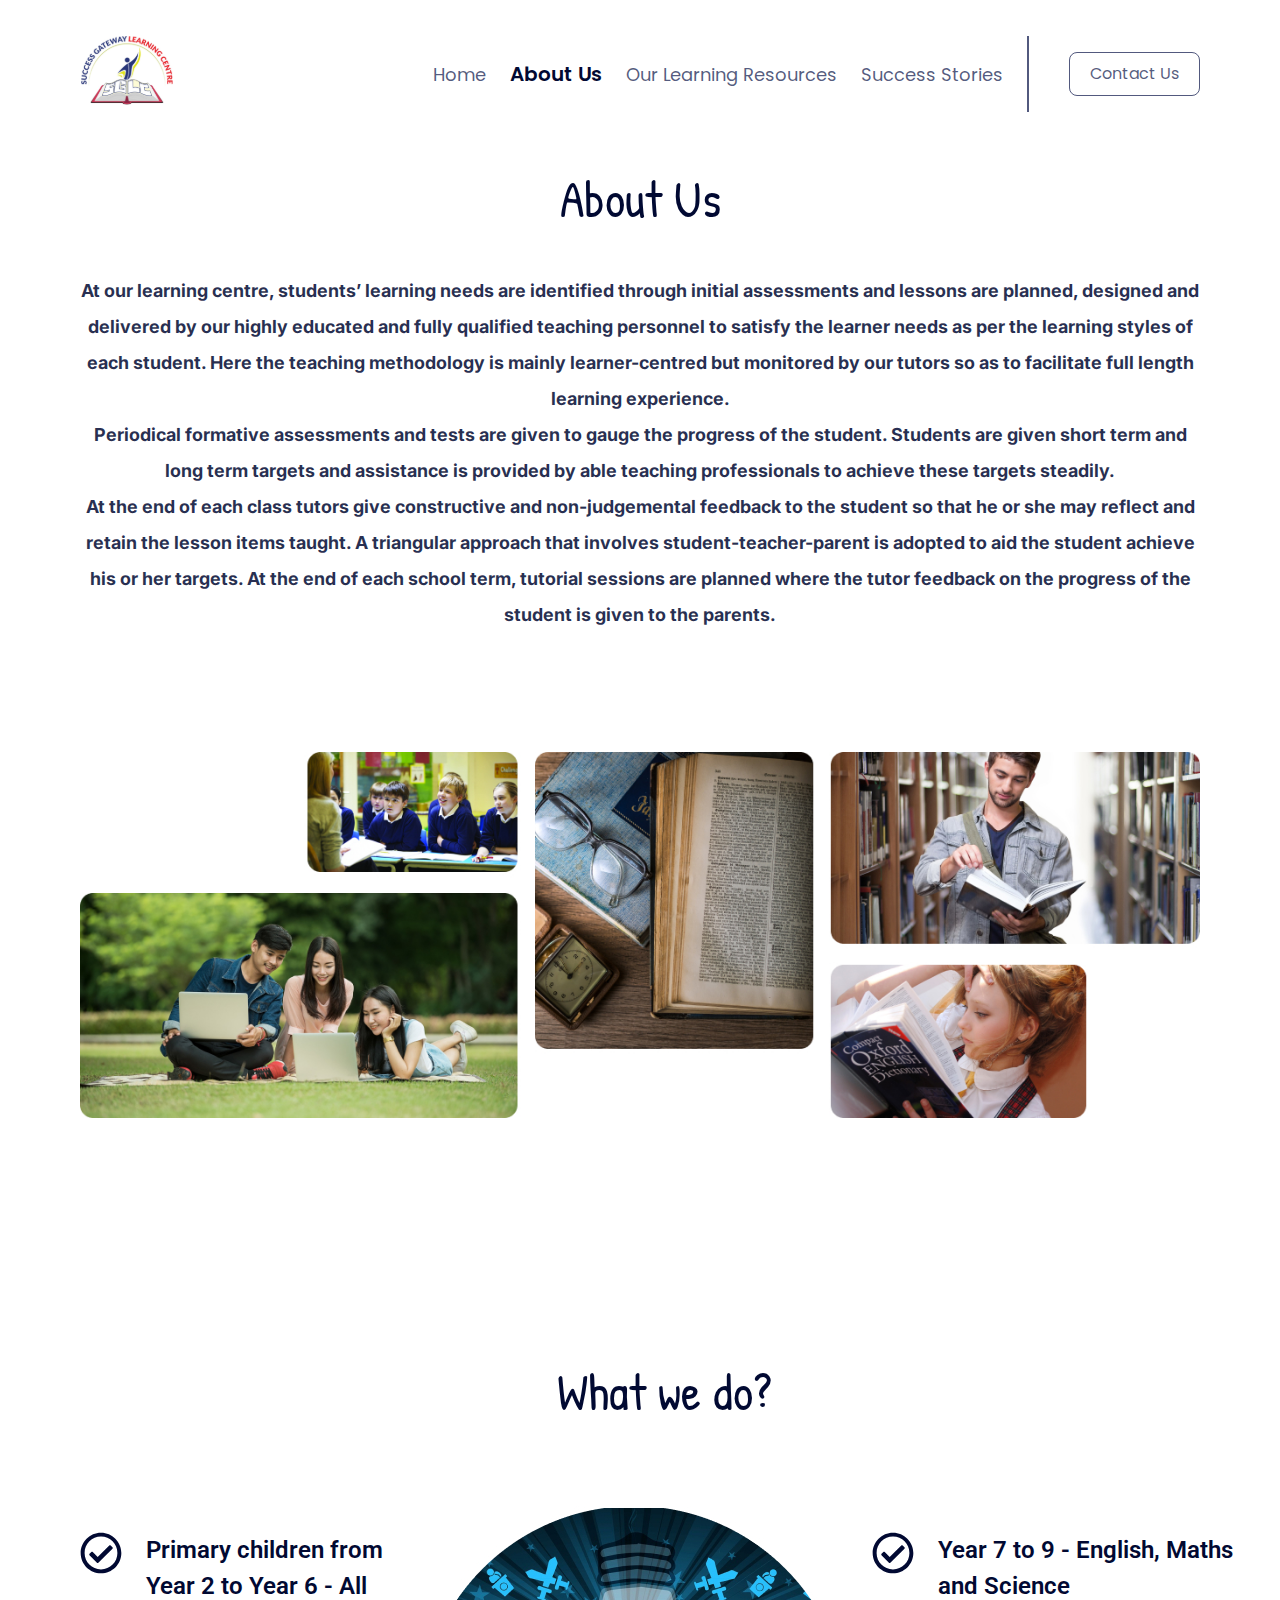
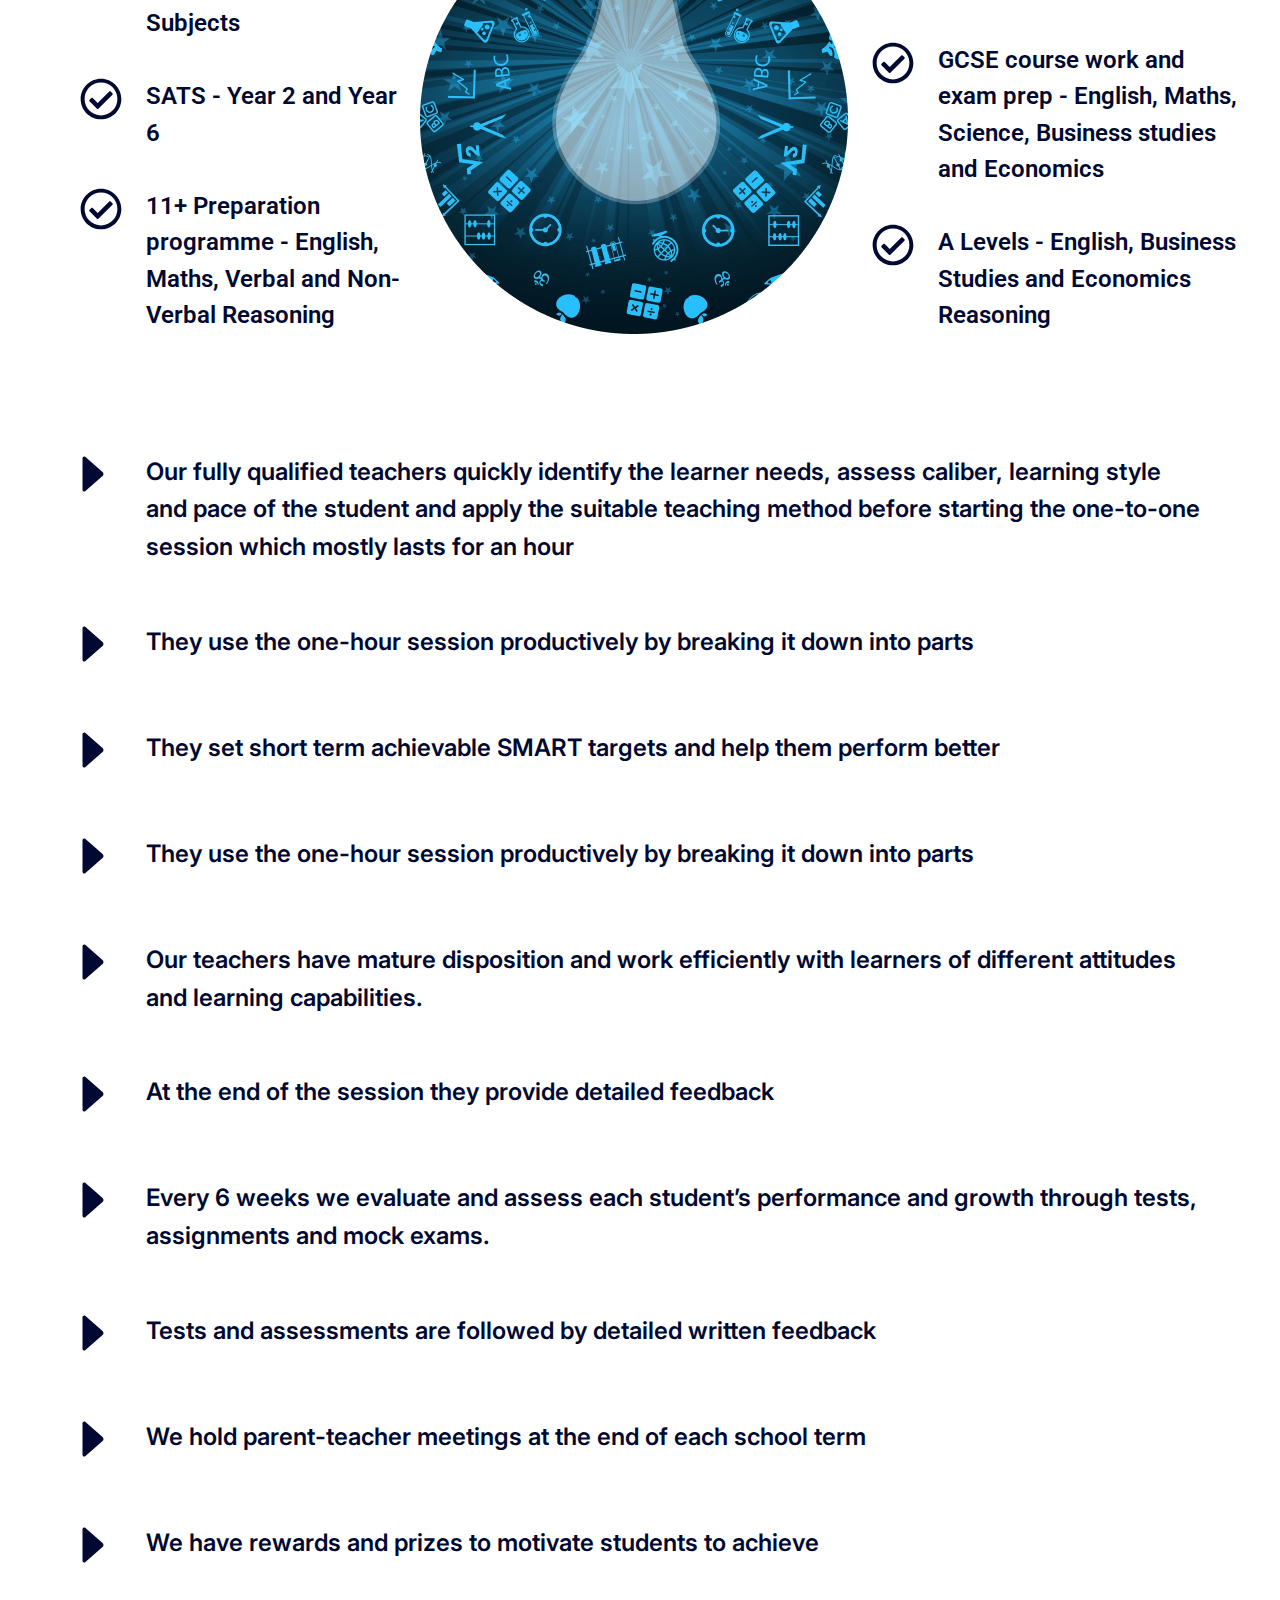
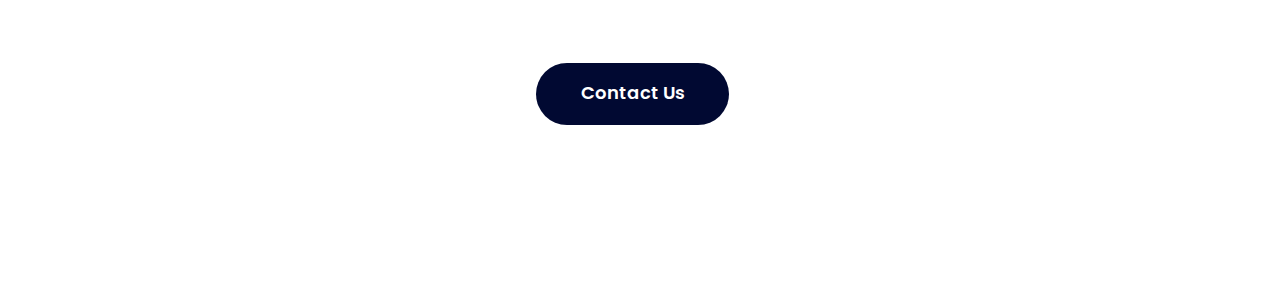
==== commit 253272eb: "few changes" ====
--- a/about.html
+++ b/about.html
@@ -88,9 +88,11 @@
         <div class="about__screen1textrow1">
           At our learning centre, students’ learning needs are identified through initial assessments and lessons are
           planned,
-          designed and delivered by our highly educated and fully qualified teaching personnel to satisfy the learner
+          designed and delivered by our highly educated and fully qualified teaching personnel to satisfy the
+          learner
           needs as per
-          the learning styles of each student. Here the teaching methodology is mainly learner-centred but monitored by
+          the learning styles of each student. Here the teaching methodology is mainly learner-centred but
+          monitored by
           our tutors
           so as to facilitate full length learning experience.
         </div>
@@ -101,7 +103,8 @@
           Periodical formative assessments and tests are given to gauge the progress of the student. Students are given
           short term
           and long term targets and assistance is provided by able teaching professionals to achieve these targets
-          steadily. At
+          steadily.
+          <br />At
           the end of each class tutors give constructive and non-judgemental feedback to the student so that he or she
           may reflect
           and retain the lesson items taught. A triangular approach that involves student-teacher-parent is adopted to
--- a/styles.css
+++ b/styles.css
@@ -619,6 +619,14 @@
   width: 100%;
 }
 
+.screen6 {
+  color: red;
+}
+
+.screen7 {
+  color: red;
+}
+
 .screen8 {
   width: 100%;
   display: flex;
@@ -836,7 +844,7 @@
   .about__screen1textrow1 {
     margin-top: 40px;
     margin-bottom: 0px;
-    font-weight: 600;
+    font-weight: 700;
     font-size: 18px;
     line-height: 200.52%;
   }
@@ -856,7 +864,7 @@
   .about__screen1textrow2 {
     margin-top: 0px;
     margin-bottom: 119px;
-    font-weight: 600;
+    font-weight: 700;
     font-size: 18px;
     line-height: 200.52%;
   }
@@ -1334,6 +1342,12 @@
     flex-direction: row;
     align-items: start;
     column-gap: 32px;
+  }
+}
+@media screen and (min-width: 1201px) {
+  .stories {
+    margin-left: 82px;
+    margin-right: 82px;
   }
 }
 .stories__mobile {
@@ -1511,6 +1525,14 @@
     column-gap: 99px;
   }
 }
+.contact__wrapper {
+  width: 100%;
+}
+@media screen and (min-width: 1041px) {
+  .contact__wrapper {
+    width: 60%;
+  }
+}
 .contact__instories {
   margin-top: 48px;
 }
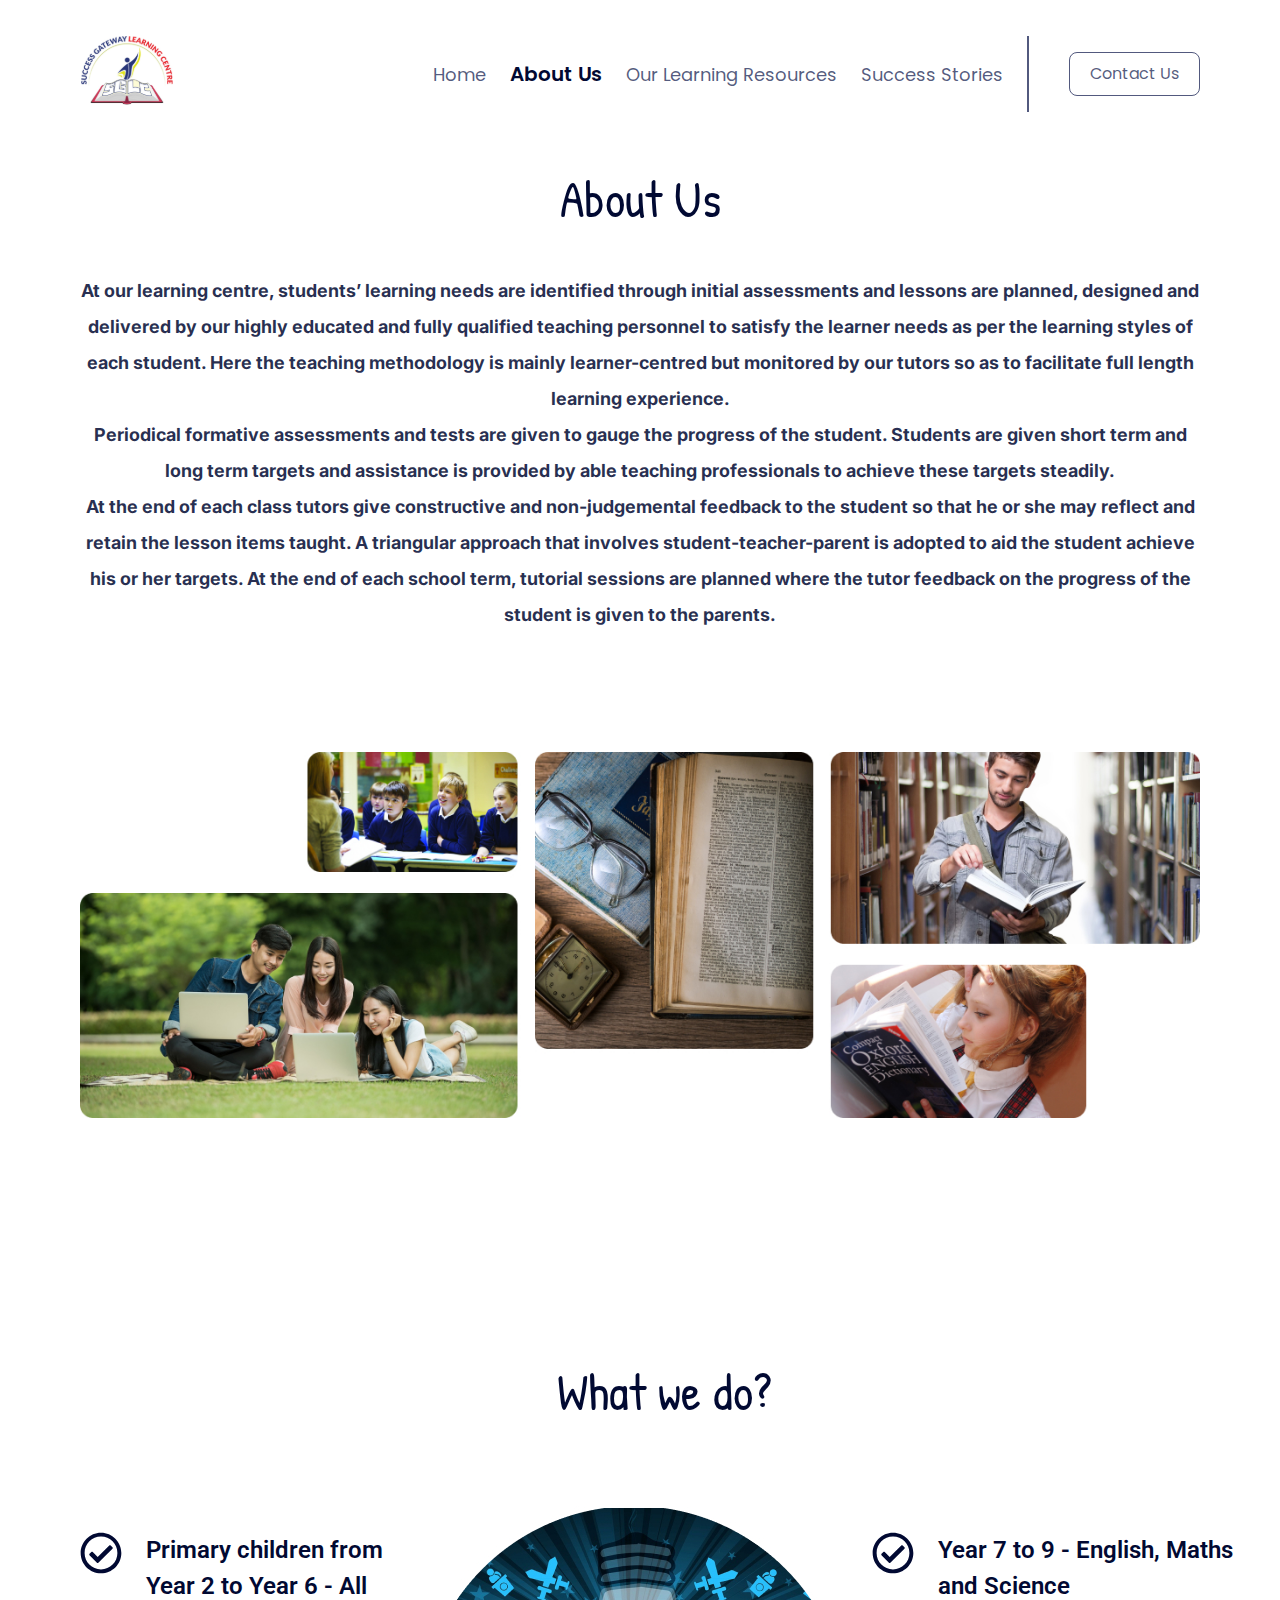
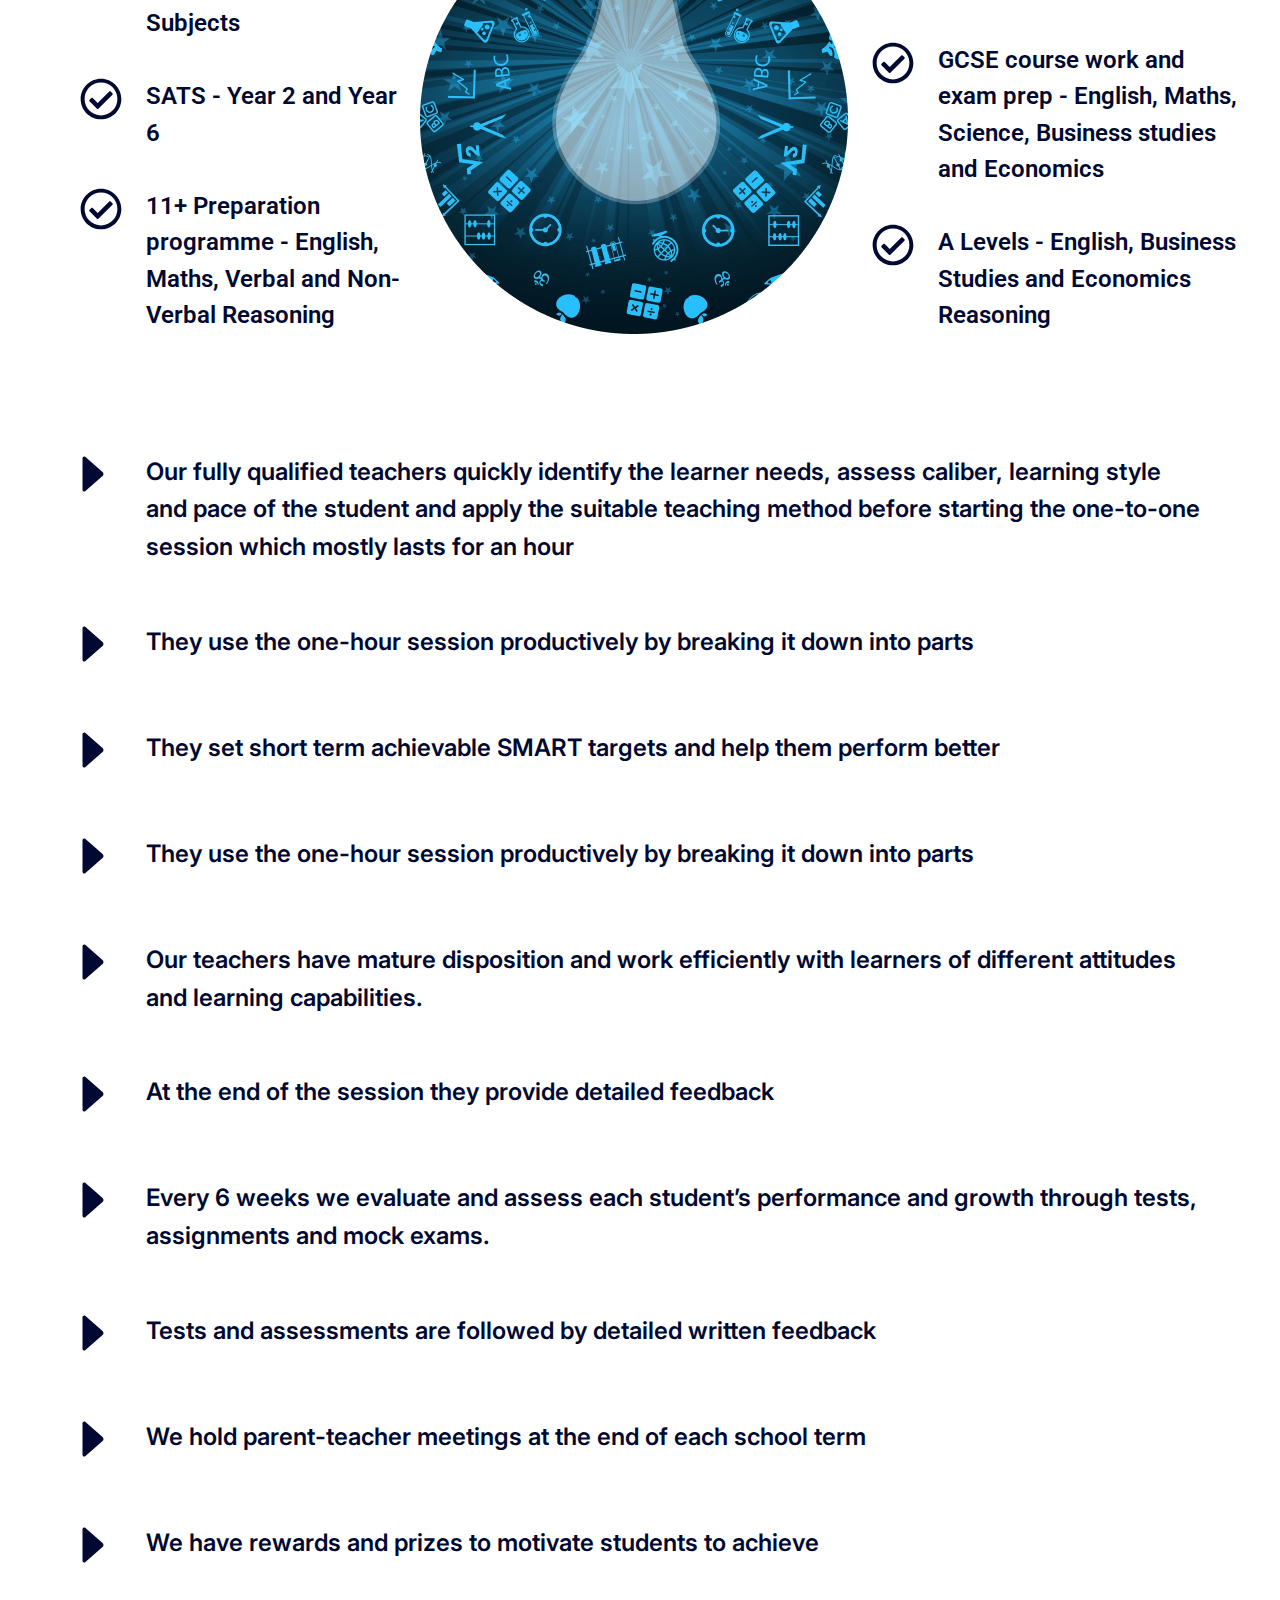
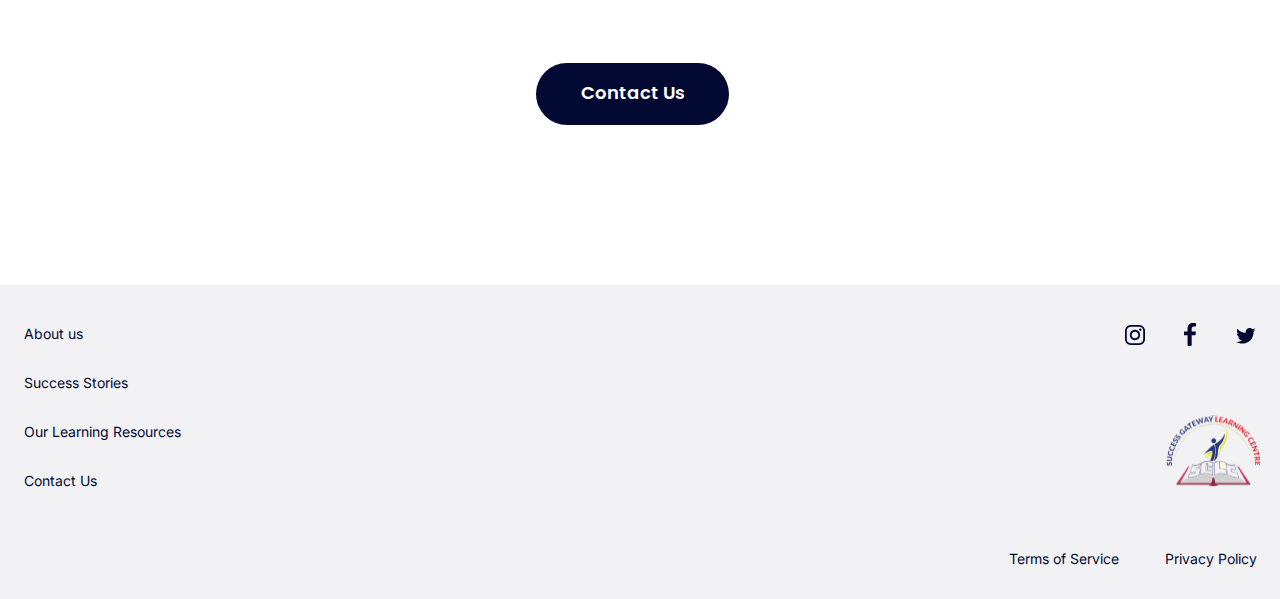
==== commit e7b23d97: "added footer for any components" ====
--- a/about.html
+++ b/about.html
@@ -249,6 +249,35 @@
 
     </div>
 
+    <div class="footer">
+
+      <div class="footer__top">
+
+        <div class="footer__links">
+          <div class="footer__linkselem">About us</div>
+          <div class="footer__linkselem">Success Stories</div>
+          <div class="footer__linkselem">Our Learning Resources</div>
+          <div class="footer__linkselem">Contact Us</div>
+        </div>
+
+        <div class="footer__rightside">
+          <div class="footer__icons">
+            <img class="footer__iconselem" src="./images/footer-instagramIcon.svg" alt="">
+            <img class="footer__iconselem" src="./images/footer-facebookIcon.svg" alt="">
+            <img class="footer__iconselem" src="./images/footer-twitterIcon.svg" alt="">
+          </div>
+          <img class="footer__logosmall" src="./images/footer-logoImgSmall.svg" alt="">
+        </div>
+
+      </div>
+
+      <div class="footer__bottom">
+        <div class="footer__linkselem">Terms of Service</div>
+        <div class="footer__linkselem">Privacy Policy</div>
+      </div>
+
+    </div>
+
   </div>
 
   <script src="./index.js"></script>
--- a/styles.css
+++ b/styles.css
@@ -620,11 +620,242 @@
 }
 
 .screen6 {
-  color: red;
+  display: flex;
+  flex-direction: column;
+  align-items: center;
+  max-width: 1262px;
+}
+.screen6__title {
+  padding-top: 48px;
+  font-family: 'Patrick Hand';
+  font-style: normal;
+  font-weight: 400;
+  font-size: 32px;
+  line-height: 43px;
+  color: #010932;
+}
+@media screen and (min-width: 1041px) {
+  .screen6__title {
+    padding-top: 175px;
+    font-size: 50px;
+    line-height: 68px;
+  }
+}
+.screen6__content {
+  margin-top: 24px;
+  margin-left: 24px;
+  margin-right: 24px;
+  border: 1px solid rgba(1, 9, 50, 0.4);
+  border-radius: 7px;
+}
+@media screen and (min-width: 1041px) {
+  .screen6__content {
+    margin-top: 97px;
+  }
+}
+.screen6__photomain {
+  position: relative;
+}
+.screen6__photomainimg {
+  min-height: 97px;
+}
+.screen6__photomaintext {
+  position: absolute;
+  width: 100%;
+  height: 100%;
+  display: flex;
+  justify-content: center;
+  align-items: center;
+  top: 0;
+  left: 0;
+  font-family: 'Patrick Hand';
+  font-style: normal;
+  font-weight: 400;
+  font-size: 30px;
+  line-height: 41px;
+  color: #FFFFFF;
+}
+@media screen and (min-width: 1041px) {
+  .screen6__photomaintext {
+    font-size: 120px;
+    line-height: 162px;
+  }
+}
+.screen6__photorow {
+  display: flex;
+  justify-content: center;
+  flex-wrap: wrap;
+  margin-top: 24px;
+  margin-left: 15px;
+  margin-right: 15px;
+  margin-bottom: 24px;
+  column-gap: 6px;
+  row-gap: 16px;
+}
+@media screen and (min-width: 721px) {
+  .screen6__photorow {
+    column-gap: 24px;
+  }
+}
+@media screen and (min-width: 1041px) {
+  .screen6__photorow {
+    margin: 40px;
+    justify-content: space-between;
+    flex-wrap: nowrap;
+  }
+}
+.screen6__photorowelem {
+  position: relative;
+}
+.screen6__photorowelemimg {
+  width: 142.57px;
+  height: 82.46px;
+  border-radius: 10px;
+}
+@media screen and (min-width: 1041px) {
+  .screen6__photorowelemimg {
+    width: 259px;
+    height: 185px;
+    border-radius: 10px;
+  }
+}
+.screen6__photorowelemtext {
+  position: absolute;
+  top: 0;
+  left: 0;
+  width: 100%;
+  height: 100%;
+  display: flex;
+  justify-content: center;
+  align-items: center;
+  font-family: 'Patrick Hand';
+  font-style: normal;
+  font-weight: 400;
+  font-size: 20px;
+  line-height: 27px;
+  text-align: center;
+  color: #FFFFFF;
+}
+@media screen and (min-width: 1041px) {
+  .screen6__photorowelemtext {
+    font-size: 30px;
+    line-height: 41px;
+  }
 }
 
 .screen7 {
-  color: red;
+  display: flex;
+  flex-direction: column;
+  align-items: center;
+  margin-top: 24px;
+  max-width: 1262px;
+}
+.screen7__content {
+  display: flex;
+  flex-direction: column;
+  align-items: center;
+  margin-top: 24px;
+  margin-left: 24px;
+  margin-right: 24px;
+  border: 1px solid rgba(1, 9, 50, 0.4);
+  border-radius: 7px;
+}
+@media screen and (min-width: 1041px) {
+  .screen7__content {
+    margin-top: 97px;
+  }
+}
+.screen7__photomain {
+  position: relative;
+}
+.screen7__photomainimg {
+  min-height: 97px;
+  max-height: 274px;
+}
+.screen7__photomaintext {
+  text-align: center;
+  position: absolute;
+  width: 100%;
+  height: 100%;
+  display: flex;
+  justify-content: center;
+  align-items: center;
+  top: 0;
+  left: 0;
+  font-family: 'Patrick Hand';
+  font-style: normal;
+  font-weight: 400;
+  font-size: 30px;
+  line-height: 41px;
+  color: #FFFFFF;
+}
+@media screen and (min-width: 1041px) {
+  .screen7__photomaintext {
+    font-size: 120px;
+    line-height: 162px;
+  }
+}
+.screen7__photorow {
+  display: flex;
+  justify-content: center;
+  flex-wrap: wrap;
+  margin-top: 24px;
+  margin-left: 15px;
+  margin-right: 15px;
+  margin-bottom: 24px;
+  column-gap: 6px;
+  row-gap: 16px;
+}
+@media screen and (min-width: 721px) {
+  .screen7__photorow {
+    column-gap: 24px;
+  }
+}
+@media screen and (min-width: 1041px) {
+  .screen7__photorow {
+    margin: 40px;
+    column-gap: 30px;
+    row-gap: 50px;
+    justify-content: center;
+  }
+}
+.screen7__photorowelem {
+  position: relative;
+}
+.screen7__photorowelemimg {
+  width: 142.57px;
+  height: 82.46px;
+  border-radius: 10px;
+}
+@media screen and (min-width: 1041px) {
+  .screen7__photorowelemimg {
+    width: 259px;
+    height: 185px;
+    border-radius: 10px;
+  }
+}
+.screen7__photorowelemtext {
+  position: absolute;
+  top: 0;
+  left: 0;
+  width: 100%;
+  height: 100%;
+  display: flex;
+  justify-content: center;
+  align-items: center;
+  font-family: 'Patrick Hand';
+  font-style: normal;
+  font-weight: 400;
+  font-size: 20px;
+  line-height: 27px;
+  text-align: center;
+  color: #FFFFFF;
+}
+@media screen and (min-width: 1041px) {
+  .screen7__photorowelemtext {
+    font-size: 30px;
+    line-height: 41px;
+  }
 }
 
 .screen8 {
@@ -633,6 +864,12 @@
   flex-direction: column;
   align-items: center;
   background: rgba(1, 9, 50, 0.03);
+  margin-top: 48px;
+}
+@media screen and (min-width: 1041px) {
+  .screen8 {
+    margin-top: 160px;
+  }
 }
 .screen8__title_small {
   padding-top: 23px;
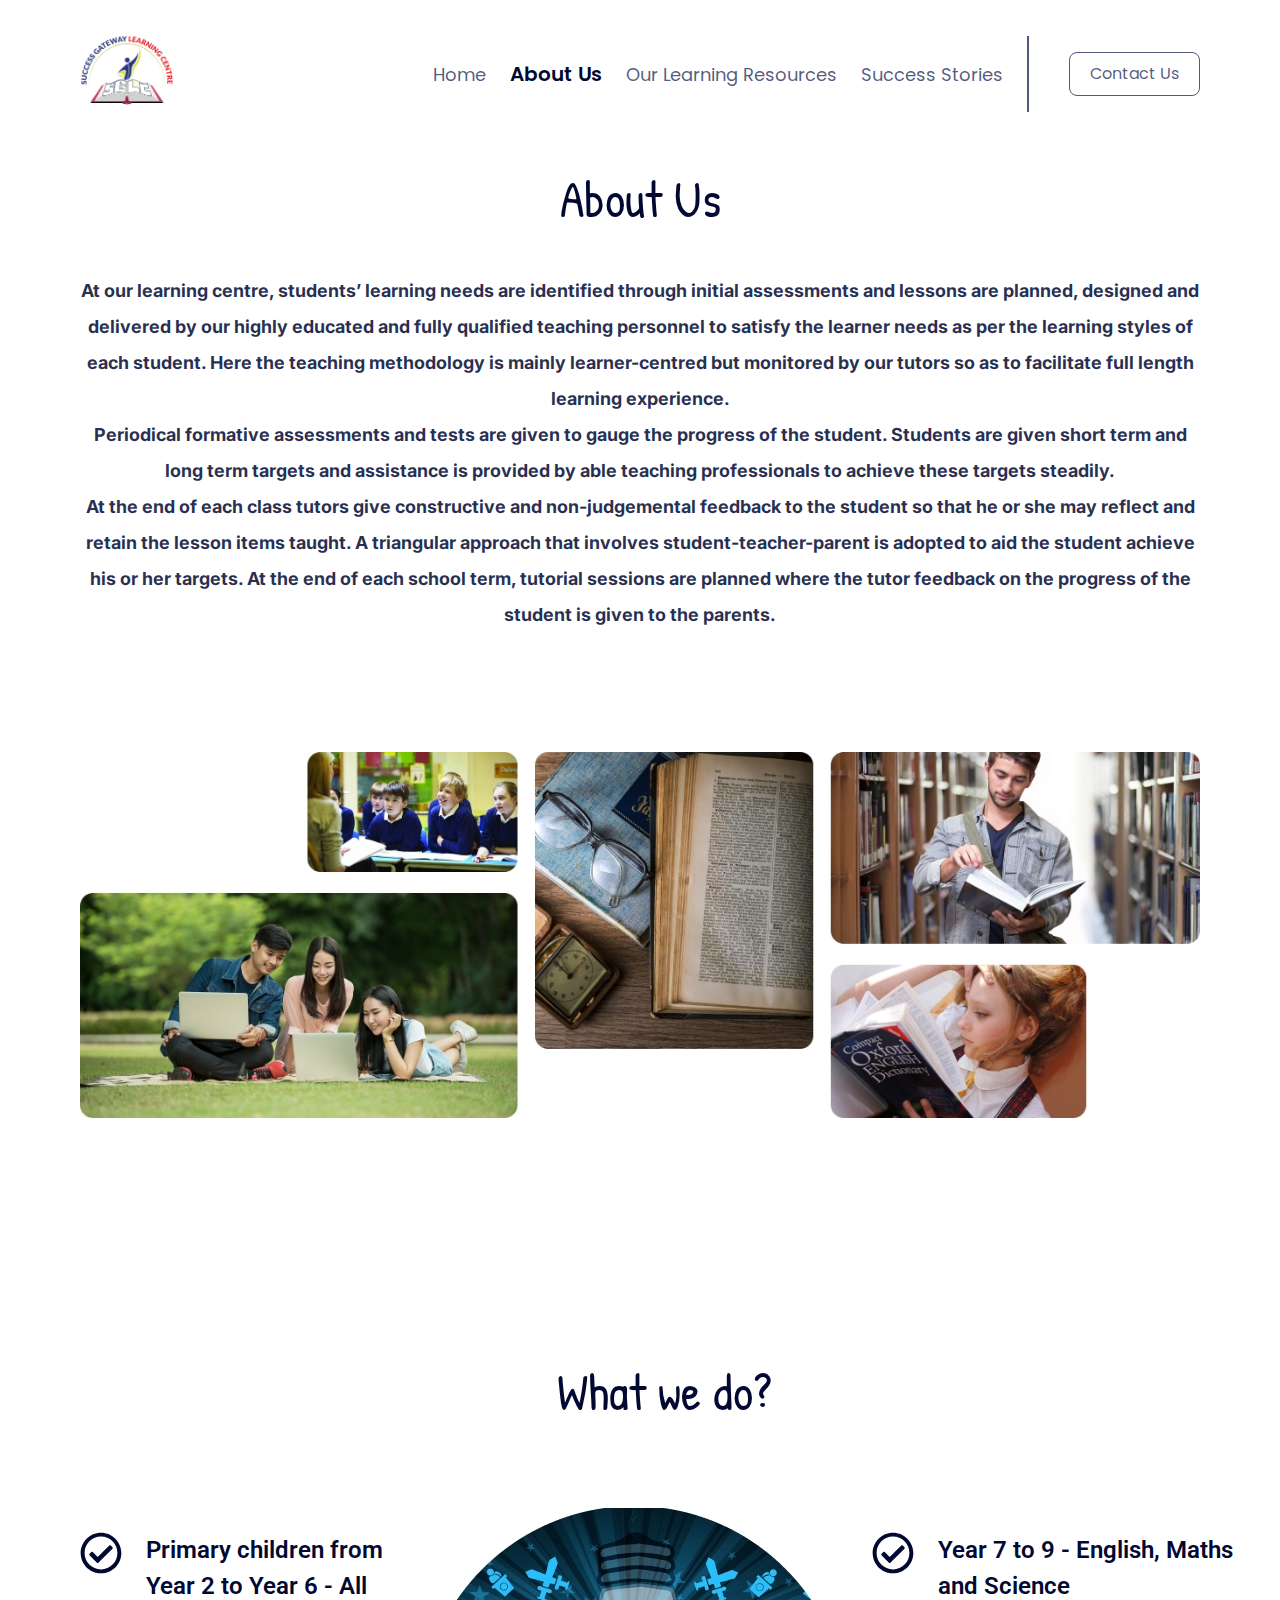
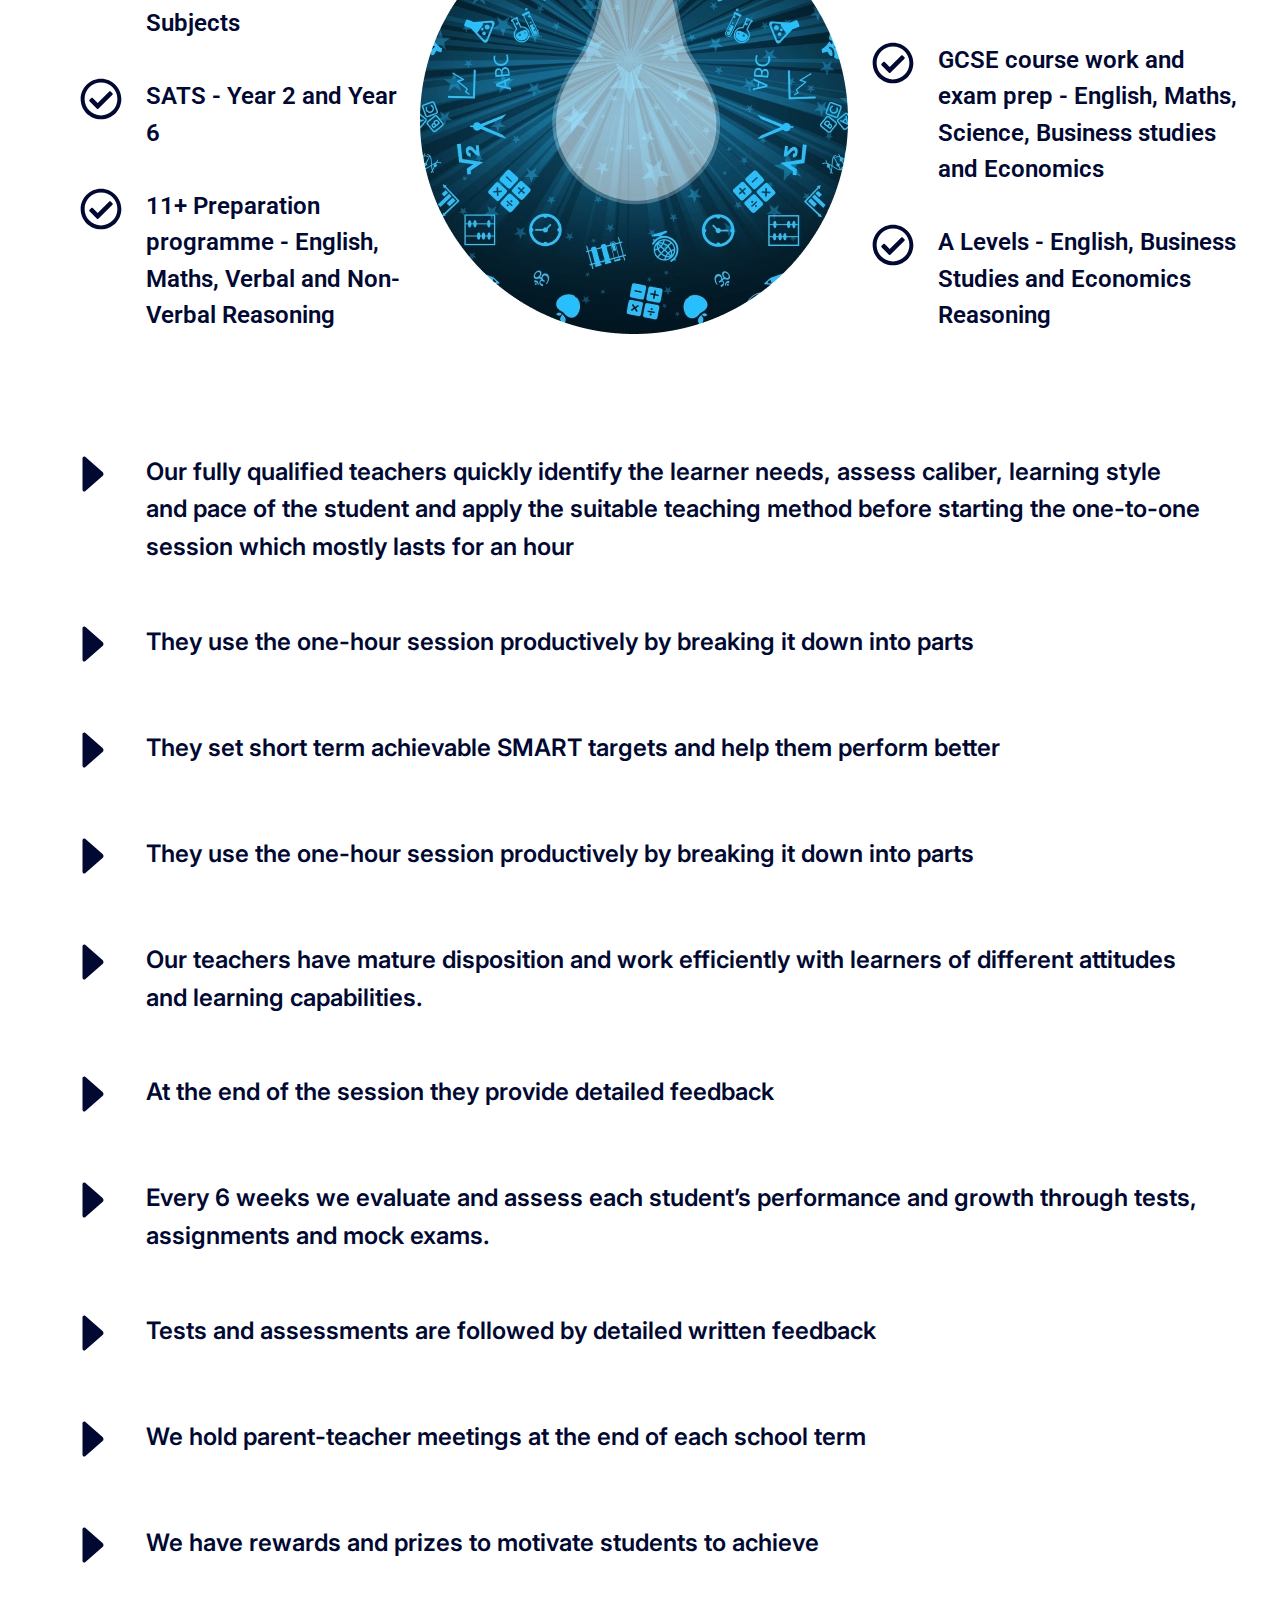
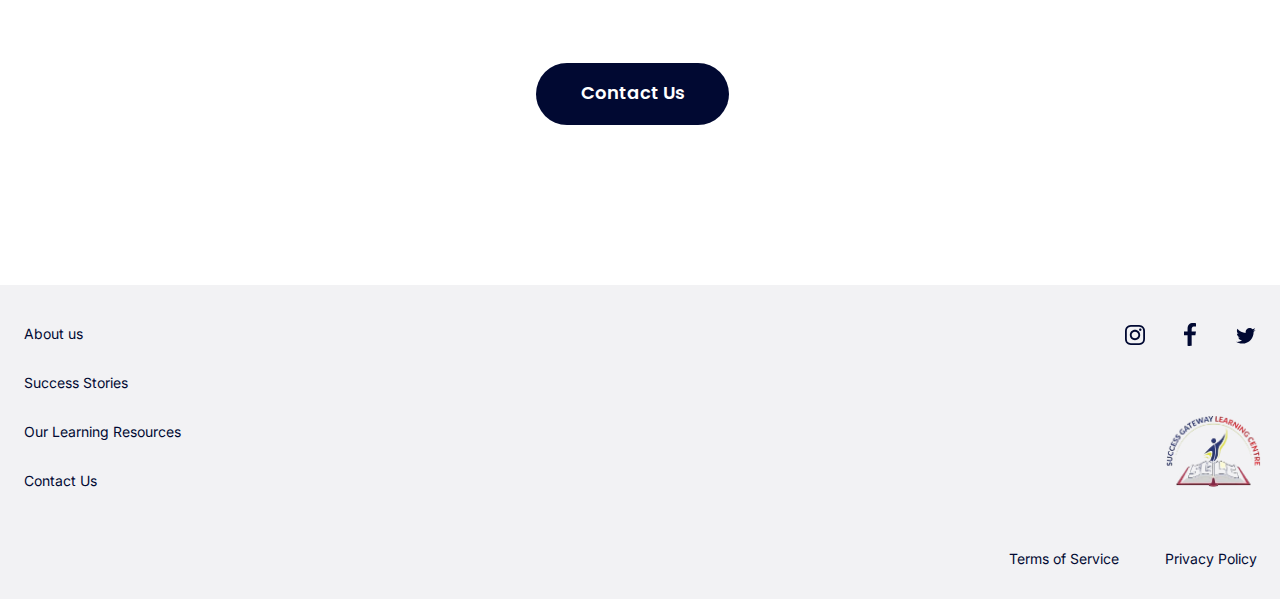
==== commit 44fea2c6: "optimized files size by changing most of them to .avif format" ====
--- a/about.html
+++ b/about.html
@@ -49,7 +49,7 @@
 
       <div class="header__content">
 
-        <img class="header__logo" src="./images/header-logoBig.svg" alt="">
+        <img class="header__logo" src="./images/header-logoBig.avif" alt="">
 
         <div class="header__menu">
           <a href="./index.html" class="header__menuelem">
@@ -97,7 +97,7 @@
           so as to facilitate full length learning experience.
         </div>
 
-        <img class="about__screen1img1" src="./images/about-screen1img1.jpg" alt="">
+        <img class="about__screen1img1" src="./images/about-screen1img1.avif" alt="">
 
         <div class="about__screen1textrow2">
           Periodical formative assessments and tests are given to gauge the progress of the student. Students are given
@@ -115,9 +115,9 @@
           given to the parents.
         </div>
 
-        <img class="about__screen1img2" src="./images/about-screen1img2.jpg" alt="">
-
-        <img class="about__screen1imgbig" src="./images/about-screen1imgBig.jpg" alt="">
+        <img class="about__screen1img2" src="./images/about-screen1img2.avif" alt="">
+
+        <img class="about__screen1imgbig" src="./images/about-screen1imgBig.avif" alt="">
 
 
       </div>
@@ -150,7 +150,7 @@
           </div>
 
 
-          <img class="about__screen2row2" src="./images/about-screen2img.jpg" alt="">
+          <img class="about__screen2row2" src="./images/about-screen2img.avif" alt="">
 
 
           <div class="about__screen2row3">
@@ -254,10 +254,18 @@
       <div class="footer__top">
 
         <div class="footer__links">
-          <div class="footer__linkselem">About us</div>
-          <div class="footer__linkselem">Success Stories</div>
-          <div class="footer__linkselem">Our Learning Resources</div>
-          <div class="footer__linkselem">Contact Us</div>
+          <a href="./about.html">
+            <div class="footer__linkselem">About us</div>
+          </a>
+          <a href="./stories.html">
+            <div class="footer__linkselem">Success Stories</div>
+          </a>
+          <a href="./resources.html">
+            <div class="footer__linkselem">Our Learning Resources</div>
+          </a>
+          <a href="./contact.html">
+            <div class="footer__linkselem">Contact Us</div>
+          </a>
         </div>
 
         <div class="footer__rightside">
@@ -266,7 +274,7 @@
             <img class="footer__iconselem" src="./images/footer-facebookIcon.svg" alt="">
             <img class="footer__iconselem" src="./images/footer-twitterIcon.svg" alt="">
           </div>
-          <img class="footer__logosmall" src="./images/footer-logoImgSmall.svg" alt="">
+          <img class="footer__logosmall" src="./images/footer-logoImgSmall.avif" alt="">
         </div>
 
       </div>
--- a/styles.css
+++ b/styles.css
@@ -163,7 +163,7 @@
 
 .screen1 {
   width: 100%;
-  background-image: url(./images/home-bgimg.jpg);
+  background-image: url(./images/home-bgimg.avif);
   background-position: left;
   background-repeat: no-repeat;
   background-size: cover;
@@ -327,6 +327,9 @@
 }
 .screen2__title {
   margin-top: 48px;
+  font-family: 'Patrick Hand';
+  font-style: normal;
+  font-weight: 400;
   font-size: 32px;
   line-height: 43px;
   color: #010932;
@@ -865,10 +868,12 @@
   align-items: center;
   background: rgba(1, 9, 50, 0.03);
   margin-top: 48px;
+  margin-bottom: 60px;
 }
 @media screen and (min-width: 1041px) {
   .screen8 {
     margin-top: 160px;
+    margin-bottom: 160px;
   }
 }
 .screen8__title_small {
